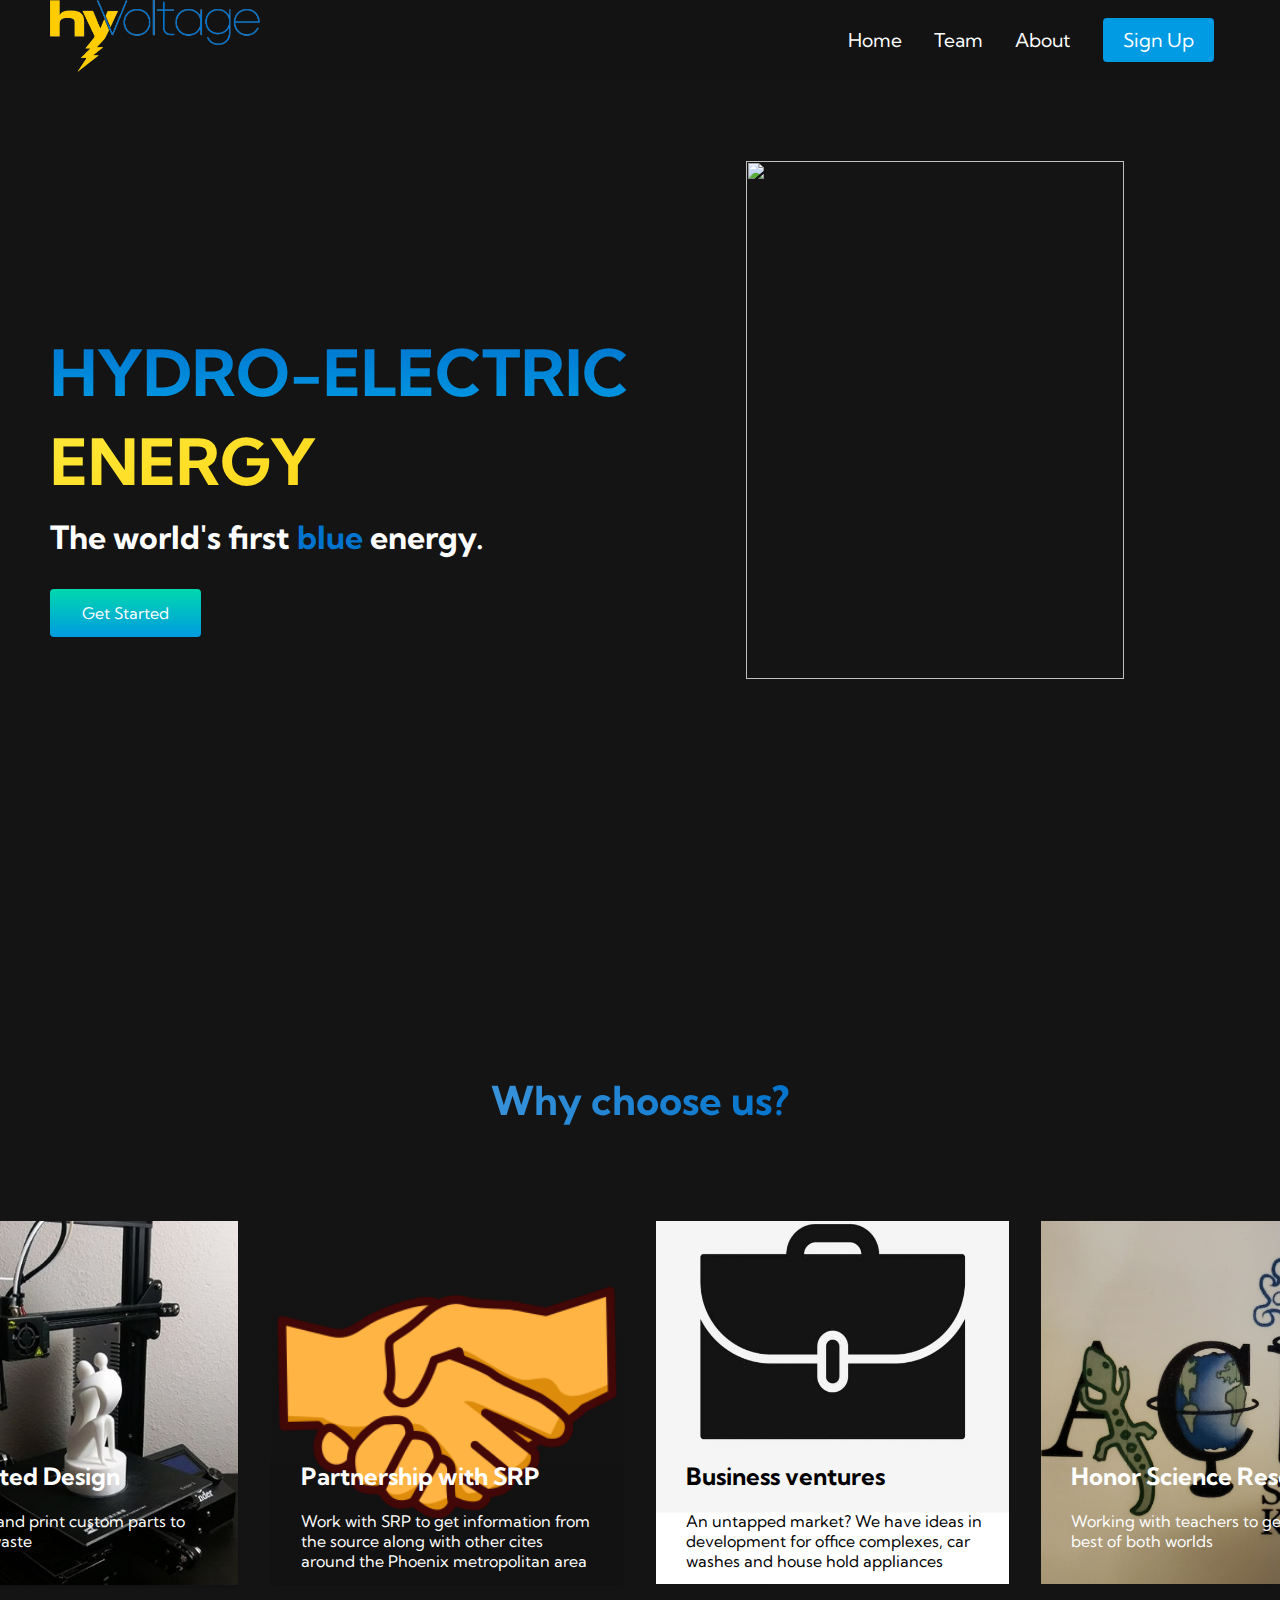
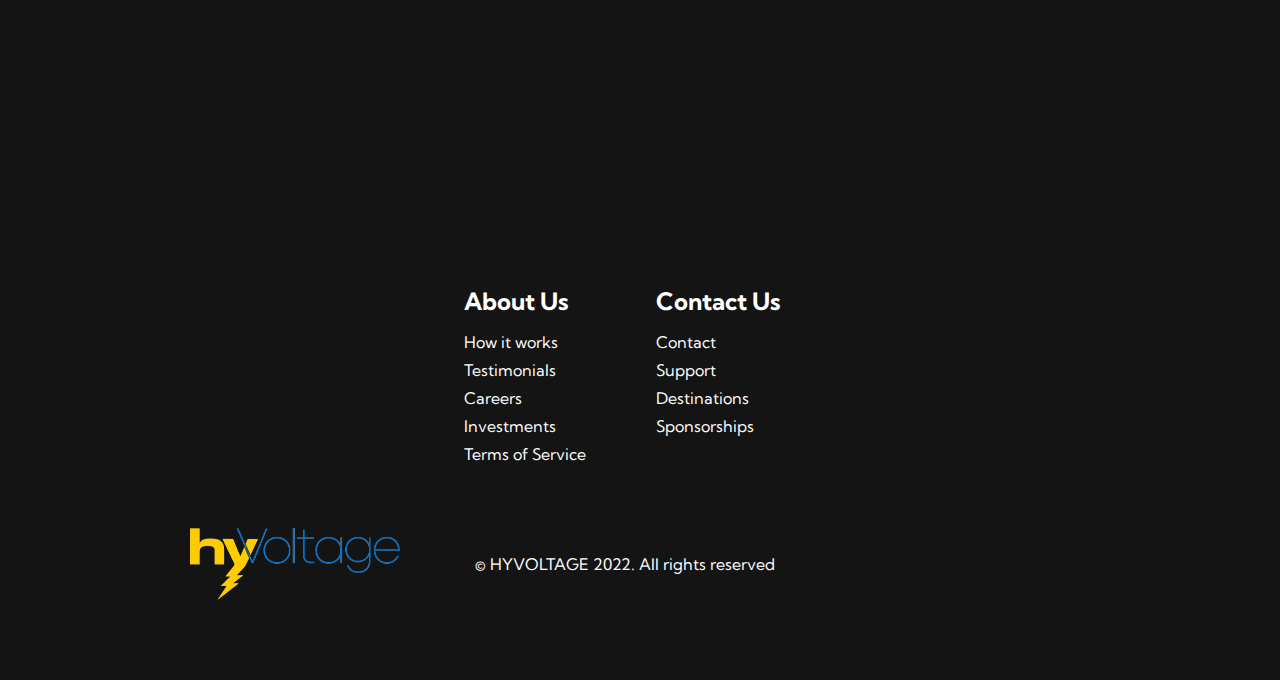
==== index.html @ 88e309ee "updated site" ====
<body id="iysw">
  <!-- Navbar Section -->
  <meta charset="UTF-8"/>
  <meta name="viewport" content="width=device-width, initial-scale=1.0"/>
  <title>HTML CSS Website
  </title>
  <link rel="stylesheet" href="styles.css"/>
  <link rel="stylesheet" href="https://use.fontawesome.com/releases/v5.14.0/css/all.css" integrity="sha384-HzLeBuhoNPvSl5KYnjx0BT+WB0QEEqLprO+NBkkk5gbc67FTaL7XIGa2w1L0Xbgc" crossorigin="anonymous"/>
  <link href="https://fonts.googleapis.com/css2?family=Kumbh+Sans:wght@400;700&display=swap" rel="stylesheet"/>
  <nav class="navbar">
    <div class="navbar__container">
      <img id="iu2wed" src="images/navbarLOGO.png" class="img-navbar-logo"/>
      <a href="index.html" id="navbar__logo"></a>
      <div id="mobile-menu" class="navbar__toggle">
        <span class="bar"></span>
        <span class="bar"></span>
        <span class="bar"></span>
      </div>
      <ul class="navbar__menu">
        <li class="navbar__item">
          <a href="index.html" id="i2ijdx" class="navbar__links">Home</a>
        </li>
        <li class="navbar__item">
          <a href="Team.html" class="navbar__links">Team</a>
        </li>
        <li class="navbar__item">
          <a href="/" class="navbar__links">About</a>
        </li>
        <li class="navbar__btn">
          <a href="/" class="button">Sign Up</a>
        </li>
      </ul>
    </div>
  </nav>
  <!-- Hero Section -->
  <div id="iiyqb2" class="main">
    <div id="iq1g2p" class="main__container">
      <div class="main__content">
        <h1>HYDRO-ELECTRIC
        </h1>
        <h2>ENERGY
        </h2>
        <p>The world&#039;s first
          <span id="ig1r7f"> blue </span>energy.
        </p>
        <button class="main__btn"><a href="#">Get Started</a></button>
      </div>
      <div class="main__img--container">
        <img id="main__img" src="images/pic1.svg"/>
      </div>
    </div>
  </div>
  <!-- Services Section -->
  <div id="i1urs9" class="services">
    <h1 id="i5mv81">Why choose us?
    </h1>
    <div id="iu7098" class="services__container">
      <div id="ihifxo" class="services__card">
        <h2 id="ivcjll">3D Printed Design
        </h2>
        <img id="iyocpp" src="images/3dPrinting.jpg"/>
        <p id="ieq0uu">We model and print custom parts to minimize waste  
        </p>
      </div>
      <div id="iwfhek" class="services__card">
        <img id="ipk5vl" src="images/handshake.png"/>
        <h2 id="i2q6k9">Partnership with SRP
        </h2>
        <p id="ixiygd">Work with SRP to get information from the source along with other cites around the Phoenix metropolitan area
        </p>
      </div>
      <div id="iin3uw" class="services__card">
        <h2 id="i00n7s">Business ventures
        </h2>
        <img id="ikojx7" src="images/briefcase.jpg"/>
        <p id="i18myk">An untapped market? We have ideas in development for office complexes, car washes and house hold appliances
        </p>
      </div>
      <div id="ikanbw" class="services__card">
        <img alt="ACP Steam" src="images/steam.jpg" id="i64r3y"/>
        <h2 id="imetog">Honor Science Research 
        </h2>
        <p id="ircboo">Working with teachers to get the best of both worlds
        </p>
      </div>
    </div>
  </div>
  
  <!-- Footer Section -->
  <div id="imjmjf" class="footer__container">
    <div id="imgxcx" class="footer__links">
      <div class="footer__link--wrapper">
        <div class="footer__link--items">
          <h2>About Us
          </h2>
          <a href="/sign__up">How it works</a>
          <a href="/">Testimonials</a>
          <a href="/">Careers</a>
          <a href="/">Investments</a>
          <a href="/">Terms of Service</a>
        </div>
        <div class="footer__link--items">
          <h2>Contact Us
          </h2>
          <a href="/">Contact</a>
          <a href="/">Support</a>
          <a href="/">Destinations</a>
          <a href="/">Sponsorships</a>
        </div>
      </div>
      <div class="footer__link--wrapper">
      </div>
    </div>
    <section class="social__media">
      <div id="iubwlc" class="social__media--wrap">
        <div class="footer__logo">
          <a href="index.html" id="navbar__logo-3"><img src="images/navbarLOGO.png" id="iymrhm" class="img-navbar-logo"/></a>
        </div>
        <p id="i10r9z" class="website__rights">© HYVOLTAGE 2022. All rights reserved
        </p>
        <div class="social__icons">
          <a href="/" target="_blank" aria-label="Facebook" class="social__icon--link"><i class="fab fa-facebook">
            </i></a>
          <a href="/" target="_blank" aria-label="Instagram" class="social__icon--link"><i class="fab fa-instagram">
            </i></a>
          <a href="//www.youtube.com/channel/UCsKsymTY_4BYR-wytLjex7A?view_as=subscriber" target="_blank" aria-label="Youtube" class="social__icon--link"><i class="fab fa-youtube">
            </i></a>
          <a href="/" target="_blank" aria-label="Twitter" class="social__icon--link"><i class="fab fa-twitter">
            </i></a>
          <a href="/" target="_blank" aria-label="LinkedIn" class="social__icon--link"><i id="i36mtv" class="fab fa-linkedin">
            </i></a>
        </div>
      </div>
    </section>
  </div>
</body>
---- styles.css ----
* {
  box-sizing: border-box;
}
body {
  margin: 0;
}
.button{
  width:100%;
  margin:15px 0;
  background-color:#785580;
  border:none;
  color:#fff;
  border-radius:4px;
  padding:10px 20px;
  font-size:1em;
  cursor:pointer;
  display:flex;
  justify-content:center;
  align-items:center;
  text-decoration:none;
  height:100%;
  outline:none;
  background:#009BE3;
}
*{
  box-sizing:border-box;
  margin:0;
  padding:0;
  font-family:'Kumbh Sans', sans-serif;
}
.navbar{
  background:#131313;
  height:80px;
  display:flex;
  justify-content:center;
  align-items:center;
  font-size:1.2rem;
  position:sticky;
  top:0;
  z-index:999;
}
.navbar__container{
  display:flex;
  justify-content:space-between;
  height:80px;
  z-index:1;
  width:100%;
  max-width:1300px;
  margin-right:auto;
  margin-left:auto;
  padding-right:50px;
  padding-left:50px;
}
.img-navbar-logo{
  height:auto;
  width:auto;
  max-height:72px;
  max-width:250px;
}
.navbar__menu{
  display:flex;
  align-items:center;
  list-style:none;
  text-align:center;
}
.navbar__item{
  height:80px;
}
.navbar__links{
  color:#fff;
  display:flex;
  align-items:center;
  justify-content:center;
  text-decoration:none;
  padding:0 1rem;
  height:100%;
}
.navbar__btn{
  display:flex;
  justify-content:center;
  align-items:center;
  padding:0 1rem;
  width:100%;
}
.button:hover{
  background:#0073CE;
  transition:all 0.3s ease;
}
.navbar__links:hover{
  color:#009BE0;
  transition:all 0.3s ease;
}
.main{
  background-color:#141414;
}
.main__container{
  display:grid;
  grid-template-columns:1fr 1fr;
  align-items:center;
  justify-self:center;
  margin:0 auto;
  height:90vh;
  background-color:#141414;
  z-index:1;
  width:100%;
  max-width:1300px;
  padding-right:50px;
  padding-left:50px;
}
.main__content{
  color:#fff;
  width:100%;
}
.main__content h1{
  font-size:4rem;
  background-color:#ff8177;
  background-image:linear-gradient(to top, #009BE3 0%, #0073CE 100%);
  background-size:100%;
  -webkit-background-clip:text;
  -moz-background-clip:text;
  -webkit-text-fill-color:transparent;
  -moz-text-fill-color:transparent;
}
.main__content h2{
  font-size:4rem;
  margin-top:10px;
  background-color:#ff8177;
  background-image:linear-gradient(-20deg, #fccc06 0%, #FFE838 100%);
  background-size:100%;
  -webkit-background-clip:text;
  -moz-background-clip:text;
  -webkit-text-fill-color:transparent;
  -moz-text-fill-color:transparent;
}
.main__content p{
  margin-top:1rem;
  font-size:2rem;
  font-weight:700;
}
.main__btn{
  font-size:1rem;
  background-image:linear-gradient(to top, #009BE0 0%, #00D8AE 100%);
  padding:14px 32px;
  border:none;
  border-radius:4px;
  color:#fff;
  margin-top:2rem;
  cursor:pointer;
  position:relative;
  transition:all 0.35s;
  outline:none;
}
.main__btn a{
  position:relative;
  z-index:2;
  color:#fff;
  text-decoration:none;
}
.main__btn:after{
  position:absolute;
  content:'';
  top:0;
  left:0;
  width:0;
  height:100%;
  background:#0474CC;
  transition:all 0.35s;
  border-radius:4px;
}
.main__btn:hover{
  color:#fff;
}
.main__btn:hover:after{
  width:100%;
}
.main__img--container{
  text-align:center;
}
.services{
  background:#141414;
  display:flex;
  flex-direction:column;
  justify-content:center;
  align-items:center;
  height:100vh;
}
.services h1{
  background-color:#ff8177;
  background-image:linear-gradient(
    to right,
    #3892d9 0%,
    #0474cc 100%
  );
  background-size:100%;
  -webkit-background-clip:text;
  -moz-background-clip:text;
  -webkit-text-fill-color:transparent;
  -moz-text-fill-color:transparent;
  margin-bottom:5rem;
  font-size:2.5rem;
}
.services__container{
  display:flex;
  justify-content:center;
  flex-wrap:wrap;
}
.services__card{
  margin:1rem;
  height:525px;
  width:400px;
  border-radius:4px;
  background-image:linear-gradient(
    to bottom,
    rgba(0, 0, 0, 0) 0%,
    rgba(17, 17, 17, 0.6) 100%
  ),
    url('/images/pic3.jpg');
  background-size:cover;
  position:relative;
  color:#fff;
}
.services__card:before{
  opacity:0.2;
}
.services__card:nth-child(2){
  background-image:linear-gradient(
    to bottom,
    rgba(0, 0, 0, 0) 0%,
    rgba(17, 17, 17, 0.9) 100%
  ),
    url('/images/pic4.jpg');
}
.services__card h2{
  position:absolute;
  top:240px;
  left:30px;
}
.services__card p{
  position:absolute;
  top:290px;
  left:30px;
}
.services__card button{
  color:#fff;
  padding:10px 20px;
  border:none;
  outline:none;
  border-radius:4px;
  background:#f77062;
  position:absolute;
  top:290px;
  left:30px;
  font-size:1rem;
}
.services__card button:hover{
  cursor:pointer;
}
.services__card:hover{
  transform:scale(1.075);
  transition:0.2s ease-in;
  cursor:pointer;
}
.footer__container{
  background-color:#141414;
  padding:5rem 0;
  display:flex;
  flex-direction:column;
  justify-content:center;
  align-items:center;
}
.footer__links{
  width:100%;
  max-width:1000px;
  display:flex;
  justify-content:center;
}
.footer__link--wrapper{
  display:flex;
}
.footer__link--items{
  display:flex;
  flex-direction:column;
  align-items:flex-start;
  margin:16px;
  text-align:left;
  width:160px;
  box-sizing:border-box;
}
.footer__link--items h2{
  margin-bottom:16px;
}
.footer__link--items > h2{
  color:#fff;
}
.footer__link--items a{
  color:#fff;
  text-decoration:none;
  margin-bottom:0.5rem;
}
.footer__link--items a:hover{
  color:#e9e9e9;
  transition:0.3s ease-out;
}
.social__icon--link{
  color:#fff;
  font-size:24px;
}
.social__media{
  max-width:1000px;
  width:100%;
}
.social__media--wrap{
  display:flex;
  justify-content:space-between;
  align-items:center;
  width:90%;
  max-width:1000px;
  margin:40px auto 0 auto;
}
.social__icons{
  display:flex;
  justify-content:space-between;
  align-items:center;
  width:240px;
}
.website__rights{
  color:#fff;
}
body{
  margin:0;
}
#navbar__logo{
  background-color:#ff8177;
  background-image:linear-gradient(to top, #ff0844 0%, #ffb199 100%);
  background-size:100%;
  -webkit-background-clip:text;
  -moz-background-clip:text;
  -webkit-text-fill-color:transparent;
  -moz-text-fill-color:transparent;
  display:flex;
  align-items:center;
  cursor:pointer;
  text-decoration:none;
  font-size:2rem;
}
#main__img{
  height:80%;
  width:80%;
}
#ig1r7f{
  color:#0073CE;
}
#iu2wed{
  color:black;
}
#iwfhek{
  width:353px;
  height:364px;
  
  
    background-repeat:no-repeat;
  background-position:left top;
  background-attachment:scroll;
  background-size:cover;
}
#ihifxo{
  width:353px;
  height:367px;
  
  background-repeat:repeat;
  background-position:left top;
  background-attachment:scroll;
  background-size:cover;
  border:0 solid black;
  opacity:1;
}
#iu7098{
  width:1621px;
  height:auto;
}
#iin3uw{
  width:353px;
  height:364px;
}
#ikanbw{
  width:353px;
  height:364px;
}
#iyocpp{
  color:black;
  height:364px;
}
#ivcjll{
  float:none;
  display:block;
  position:absolute;
  flex-direction:row;
  justify-content:flex-start;
  border-radius:0 0 0 0;
  border:0 solid black;
}
#ipk5vl{
  color:black;
  width:352px;
  height:363px;
}
#ixiygd{
  float:left;
  width:291px;
}
#ikojx7{
  color:black;
  width:353px;
  height:363px;
}
#i00n7s{
  color:#000000;
}
#i18myk{
  color:#000000;
}
#i64r3y{
  width:351px;
  height:363px;
}
#ircboo{
  width:273px;
}
@media screen and (max-width: 960px){
  .navbar__container{
    display:flex;
    justify-content:space-between;
    height:80px;
    z-index:1;
    width:100%;
    max-width:1300px;
    padding:0;
  }
  .navbar__menu{
    display:grid;
    grid-template-columns:auto;
    margin:0;
    width:100%;
    position:absolute;
    top:-1000px;
    opacity:1;
    transition:all 0.5s ease;
    height:50vh;
    z-index:-1;
  }
  .navbar__menu.active{
    background:#131313;
    top:100%;
    opacity:1;
    transition:all 0.5s ease;
    z-index:99;
    height:50vh;
    font-size:1.6rem;
  }
  .navbar__toggle .bar{
    width:25px;
    height:3px;
    margin:5px auto;
    transition:all 0.3s ease-in-out;
    background:#fff;
    display:block;
    cursor:pointer;
  }
  .navbar__item{
    width:100%;
  }
  .navbar__links{
    text-align:center;
    padding:2rem;
    width:100%;
    display:table;
  }
  .navbar__btn{
    padding-bottom:2rem;
  }
  .button{
    display:flex;
    justify-content:center;
    align-items:center;
    width:80%;
    height:80px;
    margin:0;
  }
  #mobile-menu.is-active .bar:nth-child(2){
    opacity:0;
  }
  #mobile-menu.is-active .bar:nth-child(1){
    transform:translateY(8px) rotate(45deg);
  }
  #mobile-menu.is-active .bar:nth-child(3){
    transform:translateY(-8px) rotate(-45deg);
  }
  .services{
    height:1600px;
  }
  .services h1{
    font-size:2rem;
    margin-top:12rem;
  }
  #navbar__logo{
    padding-left:25px;
  }
  #mobile-menu{
    position:absolute;
    top:20%;
    right:5%;
    transform:translate(5%, 20%);
  }
}
@media screen and (max-width: 820px){
  .footer__links{
    padding-top:2rem;
  }
  .website__rights{
    align-items:center;
    margin-bottom:2rem;
  }
  .footer__link--wrapper{
    flex-direction:column;
  }
  .social__media--wrap{
    flex-direction:column;
  }
}
@media screen and (max-width: 768px){
  .main__container{
    display:grid;
    grid-template-columns:auto;
    align-items:center;
    justify-self:center;
    width:100%;
    margin:0 auto;
    height:90vh;
  }
  .main__content{
    text-align:center;
    margin-bottom:4rem;
  }
  .main__content h1{
    font-size:2.5rem;
    margin-top:2rem;
  }
  .main__content h2{
    font-size:3rem;
  }
  .main__content p{
    margin-top:1rem;
    font-size:1.5rem;
  }
}
@media screen and (max-width: 480px){
  .main__content h1{
    font-size:2rem;
    margin-top:3rem;
  }
  .main__content h2{
    font-size:2rem;
  }
  .main__content p{
    margin-top:2rem;
    font-size:1.5rem;
  }
  .main__btn{
    padding:12px 36px;
    margin:2.5rem 0;
  }
  .services{
    height:1400px;
  }
  .services h1{
    font-size:1.2rem;
  }
  .services__card{
    width:300px;
  }
  .footer__link--items{
    margin:0;
    padding:10px;
    width:100%;
  }
}
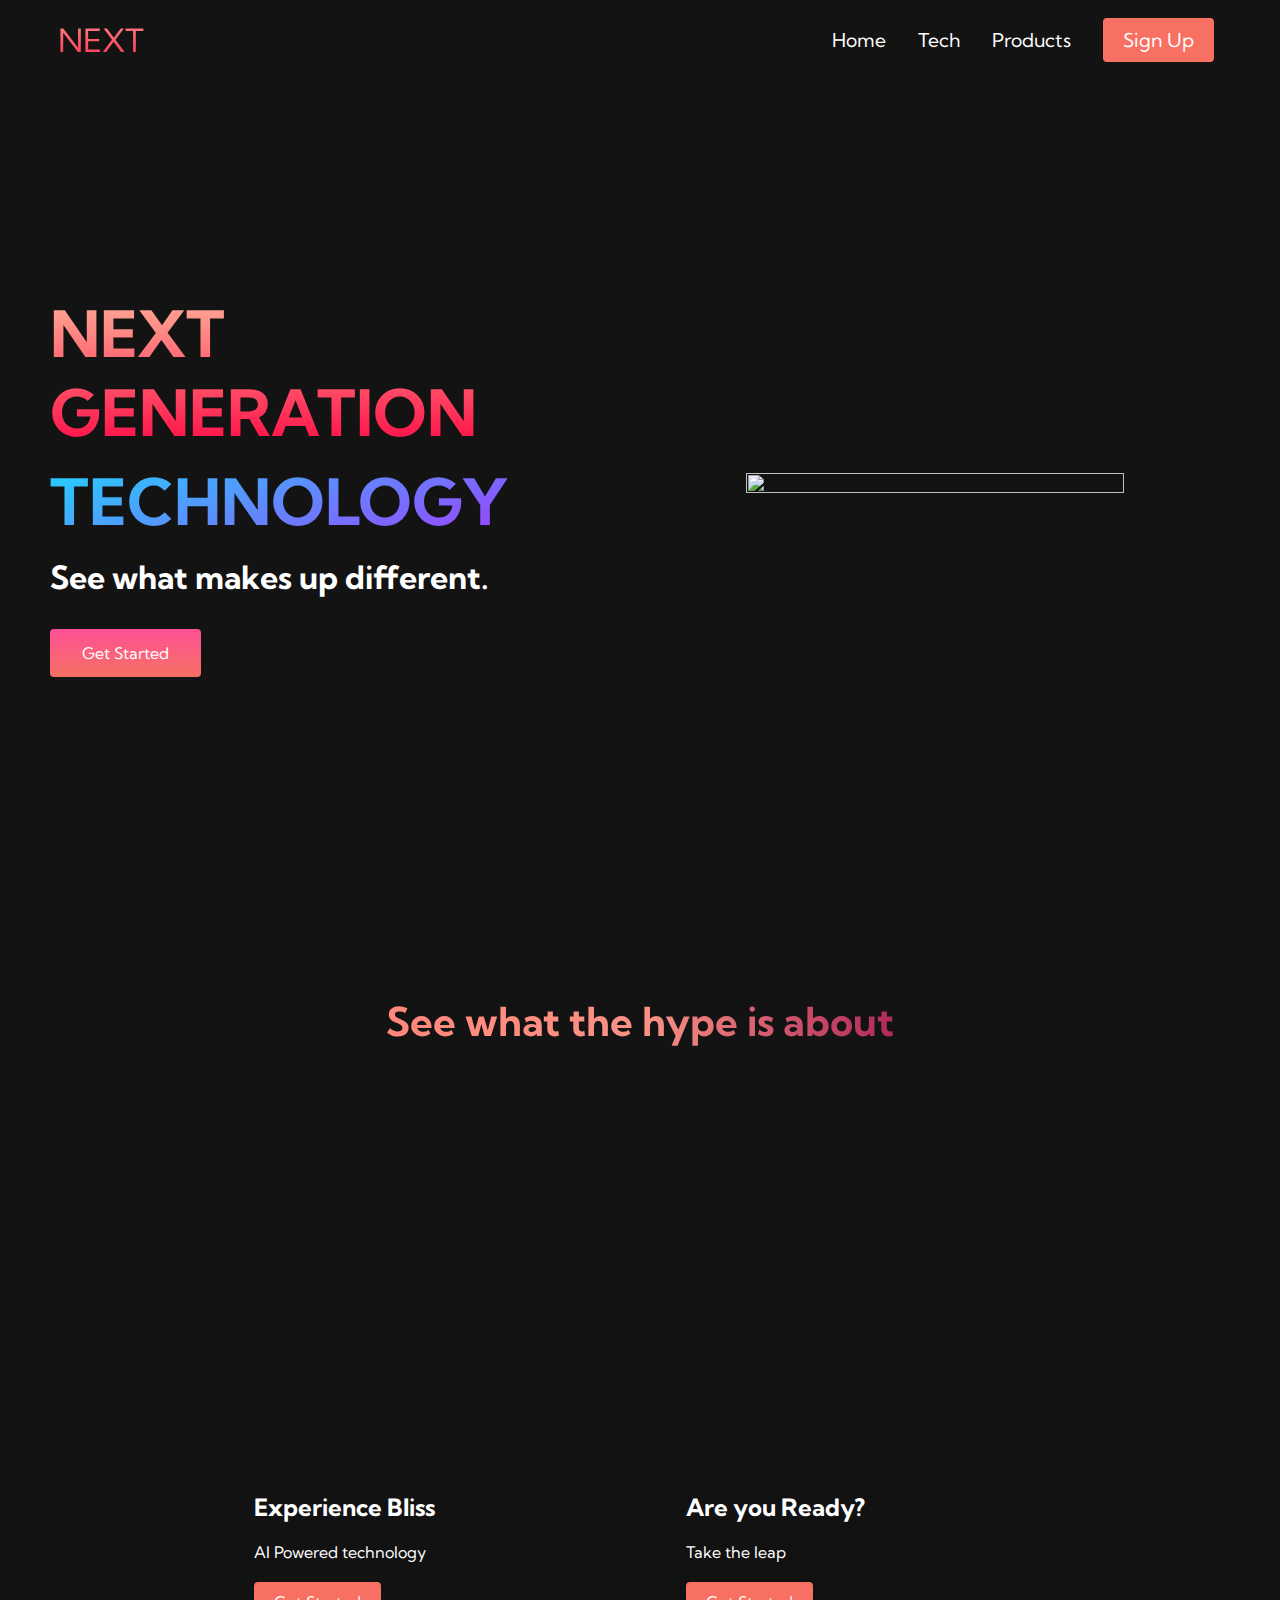
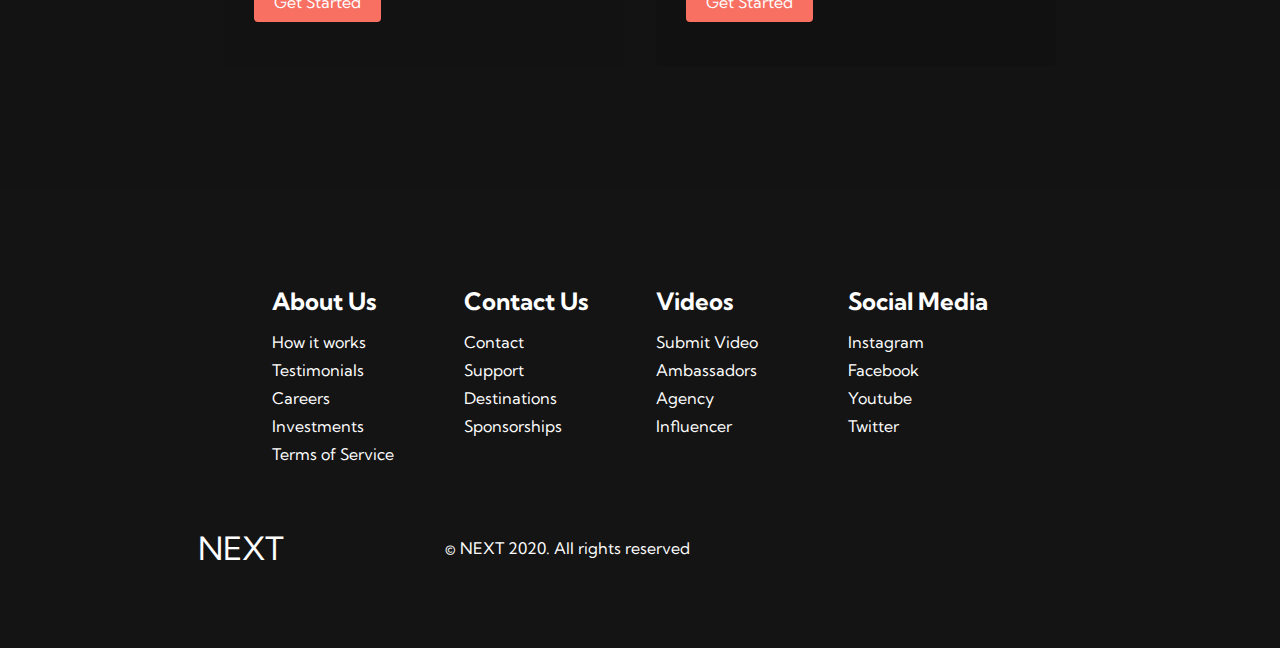
==== commit 10638ba1: "edit site" ====
--- a/index.html
+++ b/index.html
@@ -1,136 +1,160 @@
-<body id="iysw">
-  <!-- Navbar Section -->
-  <meta charset="UTF-8"/>
-  <meta name="viewport" content="width=device-width, initial-scale=1.0"/>
-  <title>HTML CSS Website
-  </title>
-  <link rel="stylesheet" href="styles.css"/>
-  <link rel="stylesheet" href="https://use.fontawesome.com/releases/v5.14.0/css/all.css" integrity="sha384-HzLeBuhoNPvSl5KYnjx0BT+WB0QEEqLprO+NBkkk5gbc67FTaL7XIGa2w1L0Xbgc" crossorigin="anonymous"/>
-  <link href="https://fonts.googleapis.com/css2?family=Kumbh+Sans:wght@400;700&display=swap" rel="stylesheet"/>
-  <nav class="navbar">
-    <div class="navbar__container">
-      <img id="iu2wed" src="images/navbarLOGO.png" class="img-navbar-logo"/>
-      <a href="index.html" id="navbar__logo"></a>
-      <div id="mobile-menu" class="navbar__toggle">
-        <span class="bar"></span>
-        <span class="bar"></span>
-        <span class="bar"></span>
+<!DOCTYPE html>
+<html lang="en">
+  <head>
+    <!--
+      Site created by Brian Design on youtube @ www.youtube.com/channel/UCsKsymTY_4BYR-wytLjex7A?view_as=subscriber
+    -->
+    <meta charset="UTF-8" />
+    <meta name="viewport" content="width=device-width, initial-scale=1.0" />
+    <title>HTML CSS Website</title>
+    <link rel="stylesheet" href="styles.css" />
+    <link
+      rel="stylesheet"
+      href="https://use.fontawesome.com/releases/v5.14.0/css/all.css"
+      integrity="sha384-HzLeBuhoNPvSl5KYnjx0BT+WB0QEEqLprO+NBkkk5gbc67FTaL7XIGa2w1L0Xbgc"
+      crossorigin="anonymous"
+    />
+    <link
+      href="https://fonts.googleapis.com/css2?family=Kumbh+Sans:wght@400;700&display=swap"
+      rel="stylesheet"
+    />
+  </head>
+  <body>
+    <!-- Navbar Section -->
+    <nav class="navbar">
+      <div class="navbar__container">
+        <a href="/" id="navbar__logo"><i class="fas fa-gem"></i>NEXT</a>
+        <div class="navbar__toggle" id="mobile-menu">
+          <span class="bar"></span> <span class="bar"></span>
+          <span class="bar"></span>
+        </div>
+        <ul class="navbar__menu">
+          <li class="navbar__item">
+            <a href="/" class="navbar__links">Home</a>
+          </li>
+          <li class="navbar__item">
+            <a href="/tech.html" class="navbar__links">Tech</a>
+          </li>
+          <li class="navbar__item">
+            <a href="/" class="navbar__links">Products</a>
+          </li>
+          <li class="navbar__btn"><a href="/" class="button">Sign Up</a></li>
+        </ul>
       </div>
-      <ul class="navbar__menu">
-        <li class="navbar__item">
-          <a href="index.html" id="i2ijdx" class="navbar__links">Home</a>
-        </li>
-        <li class="navbar__item">
-          <a href="Team.html" class="navbar__links">Team</a>
-        </li>
-        <li class="navbar__item">
-          <a href="/" class="navbar__links">About</a>
-        </li>
-        <li class="navbar__btn">
-          <a href="/" class="button">Sign Up</a>
-        </li>
-      </ul>
-    </div>
-  </nav>
-  <!-- Hero Section -->
-  <div id="iiyqb2" class="main">
-    <div id="iq1g2p" class="main__container">
-      <div class="main__content">
-        <h1>HYDRO-ELECTRIC
-        </h1>
-        <h2>ENERGY
-        </h2>
-        <p>The world&#039;s first
-          <span id="ig1r7f"> blue </span>energy.
-        </p>
-        <button class="main__btn"><a href="#">Get Started</a></button>
-      </div>
-      <div class="main__img--container">
-        <img id="main__img" src="images/pic1.svg"/>
+    </nav>
+
+    <!-- Hero Section -->
+    <div class="main">
+      <div class="main__container">
+        <div class="main__content">
+          <h1>NEXT GENERATION</h1>
+          <h2>TECHNOLOGY</h2>
+          <p>See what makes up different.</p>
+          <button class="main__btn"><a href="#">Get Started</a></button>
+        </div>
+        <div class="main__img--container">
+          <img id="main__img" src="images/pic1.svg" />
+        </div>
       </div>
     </div>
-  </div>
-  <!-- Services Section -->
-  <div id="i1urs9" class="services">
-    <h1 id="i5mv81">Why choose us?
-    </h1>
-    <div id="iu7098" class="services__container">
-      <div id="ihifxo" class="services__card">
-        <h2 id="ivcjll">3D Printed Design
-        </h2>
-        <img id="iyocpp" src="images/3dPrinting.jpg"/>
-        <p id="ieq0uu">We model and print custom parts to minimize waste  
-        </p>
-      </div>
-      <div id="iwfhek" class="services__card">
-        <img id="ipk5vl" src="images/handshake.png"/>
-        <h2 id="i2q6k9">Partnership with SRP
-        </h2>
-        <p id="ixiygd">Work with SRP to get information from the source along with other cites around the Phoenix metropolitan area
-        </p>
-      </div>
-      <div id="iin3uw" class="services__card">
-        <h2 id="i00n7s">Business ventures
-        </h2>
-        <img id="ikojx7" src="images/briefcase.jpg"/>
-        <p id="i18myk">An untapped market? We have ideas in development for office complexes, car washes and house hold appliances
-        </p>
-      </div>
-      <div id="ikanbw" class="services__card">
-        <img alt="ACP Steam" src="images/steam.jpg" id="i64r3y"/>
-        <h2 id="imetog">Honor Science Research 
-        </h2>
-        <p id="ircboo">Working with teachers to get the best of both worlds
-        </p>
+
+    <!-- Services Section -->
+    <div class="services">
+      <h1>See what the hype is about</h1>
+      <div class="services__container">
+        <div class="services__card">
+          <h2>Experience Bliss</h2>
+          <p>AI Powered technology</p>
+          <button>Get Started</button>
+        </div>
+        <div class="services__card">
+          <h2>Are you Ready?</h2>
+          <p>Take the leap</p>
+          <button>Get Started</button>
+        </div>
       </div>
     </div>
-  </div>
-  
-  <!-- Footer Section -->
-  <div id="imjmjf" class="footer__container">
-    <div id="imgxcx" class="footer__links">
-      <div class="footer__link--wrapper">
-        <div class="footer__link--items">
-          <h2>About Us
-          </h2>
-          <a href="/sign__up">How it works</a>
-          <a href="/">Testimonials</a>
-          <a href="/">Careers</a>
-          <a href="/">Investments</a>
-          <a href="/">Terms of Service</a>
+
+    <!-- Footer Section -->
+    <div class="footer__container">
+      <div class="footer__links">
+        <div class="footer__link--wrapper">
+          <div class="footer__link--items">
+            <h2>About Us</h2>
+            <a href="/sign__up">How it works</a> <a href="/">Testimonials</a>
+            <a href="/">Careers</a> <a href="/">Investments</a>
+            <a href="/">Terms of Service</a>
+          </div>
+          <div class="footer__link--items">
+            <h2>Contact Us</h2>
+            <a href="/">Contact</a> <a href="/">Support</a>
+            <a href="/">Destinations</a> <a href="/">Sponsorships</a>
+          </div>
         </div>
-        <div class="footer__link--items">
-          <h2>Contact Us
-          </h2>
-          <a href="/">Contact</a>
-          <a href="/">Support</a>
-          <a href="/">Destinations</a>
-          <a href="/">Sponsorships</a>
+        <div class="footer__link--wrapper">
+          <div class="footer__link--items">
+            <h2>Videos</h2>
+            <a href="/">Submit Video</a> <a href="/">Ambassadors</a>
+            <a href="/">Agency</a> <a href="/">Influencer</a>
+          </div>
+          <div class="footer__link--items">
+            <h2>Social Media</h2>
+            <a href="/">Instagram</a> <a href="/">Facebook</a>
+            <a href="/">Youtube</a> <a href="/">Twitter</a>
+          </div>
         </div>
       </div>
-      <div class="footer__link--wrapper">
-      </div>
+      <section class="social__media">
+        <div class="social__media--wrap">
+          <div class="footer__logo">
+            <a href="/" id="footer__logo"><i class="fas fa-gem"></i>NEXT</a>
+          </div>
+          <p class="website__rights">© NEXT 2020. All rights reserved</p>
+          <div class="social__icons">
+            <a
+              class="social__icon--link"
+              href="/"
+              target="_blank"
+              aria-label="Facebook"
+            >
+              <i class="fab fa-facebook"></i>
+            </a>
+            <a
+              class="social__icon--link"
+              href="/"
+              target="_blank"
+              aria-label="Instagram"
+            >
+              <i class="fab fa-instagram"></i>
+            </a>
+            <a
+              class="social__icon--link"
+              href="//www.youtube.com/channel/UCsKsymTY_4BYR-wytLjex7A?view_as=subscriber"
+              target="_blank"
+              aria-label="Youtube"
+            >
+              <i class="fab fa-youtube"></i>
+            </a>
+            <a
+              class="social__icon--link"
+              href="/"
+              target="_blank"
+              aria-label="Twitter"
+            >
+              <i class="fab fa-twitter"></i>
+            </a>
+            <a
+              class="social__icon--link"
+              href="/"
+              target="_blank"
+              aria-label="LinkedIn"
+            >
+              <i class="fab fa-linkedin"></i>
+            </a>
+          </div>
+        </div>
+      </section>
     </div>
-    <section class="social__media">
-      <div id="iubwlc" class="social__media--wrap">
-        <div class="footer__logo">
-          <a href="index.html" id="navbar__logo-3"><img src="images/navbarLOGO.png" id="iymrhm" class="img-navbar-logo"/></a>
-        </div>
-        <p id="i10r9z" class="website__rights">© HYVOLTAGE 2022. All rights reserved
-        </p>
-        <div class="social__icons">
-          <a href="/" target="_blank" aria-label="Facebook" class="social__icon--link"><i class="fab fa-facebook">
-            </i></a>
-          <a href="/" target="_blank" aria-label="Instagram" class="social__icon--link"><i class="fab fa-instagram">
-            </i></a>
-          <a href="//www.youtube.com/channel/UCsKsymTY_4BYR-wytLjex7A?view_as=subscriber" target="_blank" aria-label="Youtube" class="social__icon--link"><i class="fab fa-youtube">
-            </i></a>
-          <a href="/" target="_blank" aria-label="Twitter" class="social__icon--link"><i class="fab fa-twitter">
-            </i></a>
-          <a href="/" target="_blank" aria-label="LinkedIn" class="social__icon--link"><i id="i36mtv" class="fab fa-linkedin">
-            </i></a>
-        </div>
-      </div>
-    </section>
-  </div>
-</body>+    <script src="app.js"></script>
+  </body>
+</html>--- a/styles.css
+++ b/styles.css
@@ -1,586 +1,613 @@
 * {
   box-sizing: border-box;
-}
-body {
   margin: 0;
-}
-.button{
-  width:100%;
-  margin:15px 0;
-  background-color:#785580;
-  border:none;
-  color:#fff;
-  border-radius:4px;
-  padding:10px 20px;
-  font-size:1em;
-  cursor:pointer;
-  display:flex;
-  justify-content:center;
-  align-items:center;
-  text-decoration:none;
-  height:100%;
-  outline:none;
-  background:#009BE3;
-}
-*{
-  box-sizing:border-box;
-  margin:0;
-  padding:0;
-  font-family:'Kumbh Sans', sans-serif;
-}
-.navbar{
-  background:#131313;
-  height:80px;
-  display:flex;
-  justify-content:center;
-  align-items:center;
-  font-size:1.2rem;
-  position:sticky;
-  top:0;
-  z-index:999;
-}
-.navbar__container{
-  display:flex;
-  justify-content:space-between;
-  height:80px;
-  z-index:1;
-  width:100%;
-  max-width:1300px;
-  margin-right:auto;
-  margin-left:auto;
-  padding-right:50px;
-  padding-left:50px;
-}
-.img-navbar-logo{
-  height:auto;
-  width:auto;
-  max-height:72px;
-  max-width:250px;
-}
-.navbar__menu{
-  display:flex;
-  align-items:center;
-  list-style:none;
-  text-align:center;
-}
-.navbar__item{
-  height:80px;
-}
-.navbar__links{
-  color:#fff;
-  display:flex;
-  align-items:center;
-  justify-content:center;
-  text-decoration:none;
-  padding:0 1rem;
-  height:100%;
-}
-.navbar__btn{
-  display:flex;
-  justify-content:center;
-  align-items:center;
-  padding:0 1rem;
-  width:100%;
-}
-.button:hover{
-  background:#0073CE;
-  transition:all 0.3s ease;
-}
-.navbar__links:hover{
-  color:#009BE0;
-  transition:all 0.3s ease;
-}
-.main{
-  background-color:#141414;
-}
-.main__container{
-  display:grid;
-  grid-template-columns:1fr 1fr;
-  align-items:center;
-  justify-self:center;
-  margin:0 auto;
-  height:90vh;
-  background-color:#141414;
-  z-index:1;
-  width:100%;
-  max-width:1300px;
-  padding-right:50px;
-  padding-left:50px;
-}
-.main__content{
-  color:#fff;
-  width:100%;
-}
-.main__content h1{
-  font-size:4rem;
-  background-color:#ff8177;
-  background-image:linear-gradient(to top, #009BE3 0%, #0073CE 100%);
-  background-size:100%;
-  -webkit-background-clip:text;
-  -moz-background-clip:text;
-  -webkit-text-fill-color:transparent;
-  -moz-text-fill-color:transparent;
-}
-.main__content h2{
-  font-size:4rem;
-  margin-top:10px;
-  background-color:#ff8177;
-  background-image:linear-gradient(-20deg, #fccc06 0%, #FFE838 100%);
-  background-size:100%;
-  -webkit-background-clip:text;
-  -moz-background-clip:text;
-  -webkit-text-fill-color:transparent;
-  -moz-text-fill-color:transparent;
-}
-.main__content p{
-  margin-top:1rem;
-  font-size:2rem;
-  font-weight:700;
-}
-.main__btn{
-  font-size:1rem;
-  background-image:linear-gradient(to top, #009BE0 0%, #00D8AE 100%);
-  padding:14px 32px;
-  border:none;
-  border-radius:4px;
-  color:#fff;
-  margin-top:2rem;
-  cursor:pointer;
-  position:relative;
-  transition:all 0.35s;
-  outline:none;
-}
-.main__btn a{
-  position:relative;
-  z-index:2;
-  color:#fff;
-  text-decoration:none;
-}
-.main__btn:after{
-  position:absolute;
-  content:'';
-  top:0;
-  left:0;
-  width:0;
-  height:100%;
-  background:#0474CC;
-  transition:all 0.35s;
-  border-radius:4px;
-}
-.main__btn:hover{
-  color:#fff;
-}
-.main__btn:hover:after{
-  width:100%;
-}
-.main__img--container{
-  text-align:center;
-}
-.services{
-  background:#141414;
-  display:flex;
-  flex-direction:column;
-  justify-content:center;
-  align-items:center;
-  height:100vh;
-}
-.services h1{
-  background-color:#ff8177;
-  background-image:linear-gradient(
+  padding: 0;
+  font-family: 'Kumbh Sans', sans-serif;
+}
+
+.navbar {
+  background: #131313;
+  height: 80px;
+  display: flex;
+  justify-content: center;
+  align-items: center;
+  font-size: 1.2rem;
+  position: sticky;
+  top: 0;
+  z-index: 999;
+}
+
+.navbar__container {
+  display: flex;
+  justify-content: space-between;
+  height: 80px;
+  z-index: 1;
+  width: 100%;
+  max-width: 1300px;
+  margin-right: auto;
+  margin-left: auto;
+  padding-right: 50px;
+  padding-left: 50px;
+}
+
+#navbar__logo {
+  background-color: #ff8177;
+  background-image: linear-gradient(to top, #ff0844 0%, #ffb199 100%);
+  background-size: 100%;
+  -webkit-background-clip: text;
+  -moz-background-clip: text;
+  -webkit-text-fill-color: transparent;
+  -moz-text-fill-color: transparent;
+  display: flex;
+  align-items: center;
+  cursor: pointer;
+  text-decoration: none;
+  font-size: 2rem;
+}
+
+.fa-gem {
+  margin-right: 0.5rem;
+}
+
+.navbar__menu {
+  display: flex;
+  align-items: center;
+  list-style: none;
+  text-align: center;
+}
+
+.navbar__item {
+  height: 80px;
+}
+
+.navbar__links {
+  color: #fff;
+  display: flex;
+  align-items: center;
+  justify-content: center;
+  text-decoration: none;
+  padding: 0 1rem;
+  height: 100%;
+}
+
+.navbar__btn {
+  display: flex;
+  justify-content: center;
+  align-items: center;
+  padding: 0 1rem;
+  width: 100%;
+}
+
+.button {
+  display: flex;
+  justify-content: center;
+  align-items: center;
+  text-decoration: none;
+  padding: 10px 20px;
+  height: 100%;
+  width: 100%;
+  border: none;
+  outline: none;
+  border-radius: 4px;
+  background: #f77062;
+  color: #fff;
+}
+
+.button:hover {
+  background: #4837ff;
+  transition: all 0.3s ease;
+}
+
+.navbar__links:hover {
+  color: #f77062;
+  transition: all 0.3s ease;
+}
+
+@media screen and (max-width: 960px) {
+  .navbar__container {
+    display: flex;
+    justify-content: space-between;
+    height: 80px;
+    z-index: 1;
+    width: 100%;
+    max-width: 1300px;
+    padding: 0;
+  }
+
+  .navbar__menu {
+    display: grid;
+    grid-template-columns: auto;
+    margin: 0;
+    width: 100%;
+    position: absolute;
+    top: -1000px;
+    opacity: 1;
+    transition: all 0.5s ease;
+    height: 50vh;
+    z-index: -1;
+  }
+
+  .navbar__menu.active {
+    background: #131313;
+    top: 100%;
+    opacity: 1;
+    transition: all 0.5s ease;
+    z-index: 99;
+    height: 50vh;
+    font-size: 1.6rem;
+  }
+
+  #navbar__logo {
+    padding-left: 25px;
+  }
+
+  .navbar__toggle .bar {
+    width: 25px;
+    height: 3px;
+    margin: 5px auto;
+    transition: all 0.3s ease-in-out;
+    background: #fff;
+  }
+
+  .navbar__item {
+    width: 100%;
+  }
+
+  .navbar__links {
+    text-align: center;
+    padding: 2rem;
+    width: 100%;
+    display: table;
+  }
+
+  .navbar__btn {
+    padding-bottom: 2rem;
+  }
+
+  .button {
+    display: flex;
+    justify-content: center;
+    align-items: center;
+    width: 80%;
+    height: 80px;
+    margin: 0;
+  }
+
+  #mobile-menu {
+    position: absolute;
+    top: 20%;
+    right: 5%;
+    transform: translate(5%, 20%);
+  }
+
+  .navbar__toggle .bar {
+    display: block;
+    cursor: pointer;
+  }
+
+  #mobile-menu.is-active .bar:nth-child(2) {
+    opacity: 0;
+  }
+
+  #mobile-menu.is-active .bar:nth-child(1) {
+    transform: translateY(8px) rotate(45deg);
+  }
+
+  #mobile-menu.is-active .bar:nth-child(3) {
+    transform: translateY(-8px) rotate(-45deg);
+  }
+}
+
+/* Main Content CSS */
+.main {
+  background-color: #141414;
+}
+
+.main__container {
+  display: grid;
+  grid-template-columns: 1fr 1fr;
+  align-items: center;
+  justify-self: center;
+  margin: 0 auto;
+  height: 90vh;
+  background-color: #131313;
+  z-index: 1;
+  width: 100%;
+  max-width: 1300px;
+  padding-right: 50px;
+  padding-left: 50px;
+}
+
+.main__content {
+  color: #fff;
+  width: 100%;
+}
+
+.main__content h1 {
+  font-size: 4rem;
+  background-color: #ff8177;
+  background-image: linear-gradient(to top, #ff0844 0%, #ffb199 100%);
+  background-size: 100%;
+  -webkit-background-clip: text;
+  -moz-background-clip: text;
+  -webkit-text-fill-color: transparent;
+  -moz-text-fill-color: transparent;
+}
+
+.main__content h2 {
+  font-size: 4rem;
+  margin-top: 10px;
+  background-color: #ff8177;
+  background-image: linear-gradient(-20deg, #b721ff 0%, #21d4fd 100%);
+  background-size: 100%;
+  -webkit-background-clip: text;
+  -moz-background-clip: text;
+  -webkit-text-fill-color: transparent;
+  -moz-text-fill-color: transparent;
+}
+
+.main__content p {
+  margin-top: 1rem;
+  font-size: 2rem;
+  font-weight: 700;
+}
+
+.main__btn {
+  font-size: 1rem;
+  background-image: linear-gradient(to top, #f77062 0%, #fe5196 100%);
+  padding: 14px 32px;
+  border: none;
+  border-radius: 4px;
+  color: #fff;
+  margin-top: 2rem;
+  cursor: pointer;
+  position: relative;
+  transition: all 0.35s;
+  outline: none;
+}
+
+.main__btn a {
+  position: relative;
+  z-index: 2;
+  color: #fff;
+  text-decoration: none;
+}
+
+.main__btn:after {
+  position: absolute;
+  content: '';
+  top: 0;
+  left: 0;
+  width: 0;
+  height: 100%;
+  background: #4837ff;
+  transition: all 0.35s;
+  border-radius: 4px;
+}
+
+.main__btn:hover {
+  color: #fff;
+}
+
+.main__btn:hover:after {
+  width: 100%;
+}
+
+.main__img--container {
+  text-align: center;
+}
+
+#main__img {
+  height: 80%;
+  width: 80%;
+}
+
+/* Mobile Responsive */
+@media screen and (max-width: 768px) {
+  .main__container {
+    display: grid;
+    grid-template-columns: auto;
+    align-items: center;
+    justify-self: center;
+    width: 100%;
+    margin: 0 auto;
+    height: 90vh;
+  }
+
+  .main__content {
+    text-align: center;
+    margin-bottom: 4rem;
+  }
+
+  .main__content h1 {
+    font-size: 2.5rem;
+    margin-top: 2rem;
+  }
+
+  .main__content h2 {
+    font-size: 3rem;
+  }
+
+  .main__content p {
+    margin-top: 1rem;
+    font-size: 1.5rem;
+  }
+}
+
+@media screen and (max-width: 480px) {
+  .main__content h1 {
+    font-size: 2rem;
+    margin-top: 3rem;
+  }
+
+  .main__content h2 {
+    font-size: 2rem;
+  }
+
+  .main__content p {
+    margin-top: 2rem;
+    font-size: 1.5rem;
+  }
+
+  .main__btn {
+    padding: 12px 36px;
+    margin: 2.5rem 0;
+  }
+}
+
+/* Services Section */
+.services {
+  background: #131313;
+  display: flex;
+  flex-direction: column;
+  justify-content: center;
+  align-items: center;
+  height: 100vh;
+}
+
+.services h1 {
+  background-color: #ff8177;
+  background-image: linear-gradient(
     to right,
-    #3892d9 0%,
-    #0474cc 100%
+    #ff8177 0%,
+    #ff867a 0%,
+    #ff8c7f 21%,
+    #f99185 52%,
+    #cf556c 78%,
+    #b12a5b 100%
   );
-  background-size:100%;
-  -webkit-background-clip:text;
-  -moz-background-clip:text;
-  -webkit-text-fill-color:transparent;
-  -moz-text-fill-color:transparent;
-  margin-bottom:5rem;
-  font-size:2.5rem;
-}
-.services__container{
-  display:flex;
-  justify-content:center;
-  flex-wrap:wrap;
-}
-.services__card{
-  margin:1rem;
-  height:525px;
-  width:400px;
-  border-radius:4px;
-  background-image:linear-gradient(
-    to bottom,
-    rgba(0, 0, 0, 0) 0%,
-    rgba(17, 17, 17, 0.6) 100%
-  ),
+  background-size: 100%;
+  -webkit-background-clip: text;
+  -moz-background-clip: text;
+  -webkit-text-fill-color: transparent;
+  -moz-text-fill-color: transparent;
+  margin-bottom: 5rem;
+  font-size: 2.5rem;
+}
+
+.services__container {
+  display: flex;
+  justify-content: center;
+  flex-wrap: wrap;
+}
+
+.services__card {
+  margin: 1rem;
+  height: 525px;
+  width: 400px;
+  border-radius: 4px;
+  background-image: linear-gradient(
+      to bottom,
+      rgba(0, 0, 0, 0) 0%,
+      rgba(17, 17, 17, 0.6) 100%
+    ),
     url('/images/pic3.jpg');
-  background-size:cover;
-  position:relative;
-  color:#fff;
-}
-.services__card:before{
-  opacity:0.2;
-}
-.services__card:nth-child(2){
-  background-image:linear-gradient(
-    to bottom,
-    rgba(0, 0, 0, 0) 0%,
-    rgba(17, 17, 17, 0.9) 100%
-  ),
+  background-size: cover;
+  position: relative;
+  color: #fff;
+}
+
+.services__card:before {
+  opacity: 0.2;
+}
+
+.services__card:nth-child(2) {
+  background-image: linear-gradient(
+      to bottom,
+      rgba(0, 0, 0, 0) 0%,
+      rgba(17, 17, 17, 0.9) 100%
+    ),
     url('/images/pic4.jpg');
 }
-.services__card h2{
-  position:absolute;
-  top:240px;
-  left:30px;
-}
-.services__card p{
-  position:absolute;
-  top:290px;
-  left:30px;
-}
-.services__card button{
-  color:#fff;
-  padding:10px 20px;
-  border:none;
-  outline:none;
-  border-radius:4px;
-  background:#f77062;
-  position:absolute;
-  top:290px;
-  left:30px;
-  font-size:1rem;
-}
-.services__card button:hover{
-  cursor:pointer;
-}
-.services__card:hover{
-  transform:scale(1.075);
-  transition:0.2s ease-in;
-  cursor:pointer;
-}
-.footer__container{
-  background-color:#141414;
-  padding:5rem 0;
-  display:flex;
-  flex-direction:column;
-  justify-content:center;
-  align-items:center;
-}
-.footer__links{
-  width:100%;
-  max-width:1000px;
-  display:flex;
-  justify-content:center;
-}
-.footer__link--wrapper{
-  display:flex;
-}
-.footer__link--items{
-  display:flex;
-  flex-direction:column;
-  align-items:flex-start;
-  margin:16px;
-  text-align:left;
-  width:160px;
-  box-sizing:border-box;
-}
-.footer__link--items h2{
-  margin-bottom:16px;
-}
-.footer__link--items > h2{
-  color:#fff;
-}
-.footer__link--items a{
-  color:#fff;
-  text-decoration:none;
-  margin-bottom:0.5rem;
-}
-.footer__link--items a:hover{
-  color:#e9e9e9;
-  transition:0.3s ease-out;
-}
-.social__icon--link{
-  color:#fff;
-  font-size:24px;
-}
-.social__media{
-  max-width:1000px;
-  width:100%;
-}
-.social__media--wrap{
-  display:flex;
-  justify-content:space-between;
-  align-items:center;
-  width:90%;
-  max-width:1000px;
-  margin:40px auto 0 auto;
-}
-.social__icons{
-  display:flex;
-  justify-content:space-between;
-  align-items:center;
-  width:240px;
-}
-.website__rights{
-  color:#fff;
-}
-body{
-  margin:0;
-}
-#navbar__logo{
-  background-color:#ff8177;
-  background-image:linear-gradient(to top, #ff0844 0%, #ffb199 100%);
-  background-size:100%;
-  -webkit-background-clip:text;
-  -moz-background-clip:text;
-  -webkit-text-fill-color:transparent;
-  -moz-text-fill-color:transparent;
-  display:flex;
-  align-items:center;
-  cursor:pointer;
-  text-decoration:none;
-  font-size:2rem;
-}
-#main__img{
-  height:80%;
-  width:80%;
-}
-#ig1r7f{
-  color:#0073CE;
-}
-#iu2wed{
-  color:black;
-}
-#iwfhek{
-  width:353px;
-  height:364px;
-  
-  
-    background-repeat:no-repeat;
-  background-position:left top;
-  background-attachment:scroll;
-  background-size:cover;
-}
-#ihifxo{
-  width:353px;
-  height:367px;
-  
-  background-repeat:repeat;
-  background-position:left top;
-  background-attachment:scroll;
-  background-size:cover;
-  border:0 solid black;
-  opacity:1;
-}
-#iu7098{
-  width:1621px;
-  height:auto;
-}
-#iin3uw{
-  width:353px;
-  height:364px;
-}
-#ikanbw{
-  width:353px;
-  height:364px;
-}
-#iyocpp{
-  color:black;
-  height:364px;
-}
-#ivcjll{
-  float:none;
-  display:block;
-  position:absolute;
-  flex-direction:row;
-  justify-content:flex-start;
-  border-radius:0 0 0 0;
-  border:0 solid black;
-}
-#ipk5vl{
-  color:black;
-  width:352px;
-  height:363px;
-}
-#ixiygd{
-  float:left;
-  width:291px;
-}
-#ikojx7{
-  color:black;
-  width:353px;
-  height:363px;
-}
-#i00n7s{
-  color:#000000;
-}
-#i18myk{
-  color:#000000;
-}
-#i64r3y{
-  width:351px;
-  height:363px;
-}
-#ircboo{
-  width:273px;
-}
-@media screen and (max-width: 960px){
-  .navbar__container{
-    display:flex;
-    justify-content:space-between;
-    height:80px;
-    z-index:1;
-    width:100%;
-    max-width:1300px;
-    padding:0;
-  }
-  .navbar__menu{
-    display:grid;
-    grid-template-columns:auto;
-    margin:0;
-    width:100%;
-    position:absolute;
-    top:-1000px;
-    opacity:1;
-    transition:all 0.5s ease;
-    height:50vh;
-    z-index:-1;
-  }
-  .navbar__menu.active{
-    background:#131313;
-    top:100%;
-    opacity:1;
-    transition:all 0.5s ease;
-    z-index:99;
-    height:50vh;
-    font-size:1.6rem;
-  }
-  .navbar__toggle .bar{
-    width:25px;
-    height:3px;
-    margin:5px auto;
-    transition:all 0.3s ease-in-out;
-    background:#fff;
-    display:block;
-    cursor:pointer;
-  }
-  .navbar__item{
-    width:100%;
-  }
-  .navbar__links{
-    text-align:center;
-    padding:2rem;
-    width:100%;
-    display:table;
-  }
-  .navbar__btn{
-    padding-bottom:2rem;
-  }
-  .button{
-    display:flex;
-    justify-content:center;
-    align-items:center;
-    width:80%;
-    height:80px;
-    margin:0;
-  }
-  #mobile-menu.is-active .bar:nth-child(2){
-    opacity:0;
-  }
-  #mobile-menu.is-active .bar:nth-child(1){
-    transform:translateY(8px) rotate(45deg);
-  }
-  #mobile-menu.is-active .bar:nth-child(3){
-    transform:translateY(-8px) rotate(-45deg);
-  }
-  .services{
-    height:1600px;
-  }
-  .services h1{
-    font-size:2rem;
-    margin-top:12rem;
-  }
-  #navbar__logo{
-    padding-left:25px;
-  }
-  #mobile-menu{
-    position:absolute;
-    top:20%;
-    right:5%;
-    transform:translate(5%, 20%);
-  }
-}
-@media screen and (max-width: 820px){
-  .footer__links{
-    padding-top:2rem;
-  }
-  .website__rights{
-    align-items:center;
-    margin-bottom:2rem;
-  }
-  .footer__link--wrapper{
-    flex-direction:column;
-  }
-  .social__media--wrap{
-    flex-direction:column;
-  }
-}
-@media screen and (max-width: 768px){
-  .main__container{
-    display:grid;
-    grid-template-columns:auto;
-    align-items:center;
-    justify-self:center;
-    width:100%;
-    margin:0 auto;
-    height:90vh;
-  }
-  .main__content{
-    text-align:center;
-    margin-bottom:4rem;
-  }
-  .main__content h1{
-    font-size:2.5rem;
-    margin-top:2rem;
-  }
-  .main__content h2{
-    font-size:3rem;
-  }
-  .main__content p{
-    margin-top:1rem;
-    font-size:1.5rem;
-  }
-}
-@media screen and (max-width: 480px){
-  .main__content h1{
-    font-size:2rem;
-    margin-top:3rem;
-  }
-  .main__content h2{
-    font-size:2rem;
-  }
-  .main__content p{
-    margin-top:2rem;
-    font-size:1.5rem;
-  }
-  .main__btn{
-    padding:12px 36px;
-    margin:2.5rem 0;
-  }
-  .services{
-    height:1400px;
-  }
-  .services h1{
-    font-size:1.2rem;
-  }
-  .services__card{
-    width:300px;
-  }
-  .footer__link--items{
-    margin:0;
-    padding:10px;
-    width:100%;
-  }
-}
+
+.services__card h2 {
+  position: absolute;
+  top: 350px;
+  left: 30px;
+}
+
+.services__card p {
+  position: absolute;
+  top: 400px;
+  left: 30px;
+}
+
+.services__card button {
+  color: #fff;
+  padding: 10px 20px;
+  border: none;
+  outline: none;
+  border-radius: 4px;
+  background: #f77062;
+  position: absolute;
+  top: 440px;
+  left: 30px;
+  font-size: 1rem;
+}
+
+.services__card button:hover {
+  cursor: pointer;
+}
+
+.services__card:hover {
+  transform: scale(1.075);
+  transition: 0.2s ease-in;
+  cursor: pointer;
+}
+
+@media screen and (max-width: 960px) {
+  .services {
+    height: 1600px;
+  }
+
+  .services h1 {
+    font-size: 2rem;
+    margin-top: 12rem;
+  }
+}
+
+@media screen and (max-width: 480px) {
+  .services {
+    height: 1400px;
+  }
+
+  .services h1 {
+    font-size: 1.2rem;
+  }
+
+  .services__card {
+    width: 300px;
+  }
+}
+
+/* Footer CSS */
+.footer__container {
+  background-color: #141414;
+  padding: 5rem 0;
+  display: flex;
+  flex-direction: column;
+  justify-content: center;
+  align-items: center;
+}
+
+#footer__logo {
+  color: #fff;
+  display: flex;
+  align-items: center;
+  cursor: pointer;
+  text-decoration: none;
+  font-size: 2rem;
+}
+
+.footer__links {
+  width: 100%;
+  max-width: 1000px;
+  display: flex;
+  justify-content: center;
+}
+
+.footer__link--wrapper {
+  display: flex;
+}
+
+.footer__link--items {
+  display: flex;
+  flex-direction: column;
+  align-items: flex-start;
+  margin: 16px;
+  text-align: left;
+  width: 160px;
+  box-sizing: border-box;
+}
+
+.footer__link--items h2 {
+  margin-bottom: 16px;
+}
+
+.footer__link--items > h2 {
+  color: #fff;
+}
+
+.footer__link--items a {
+  color: #fff;
+  text-decoration: none;
+  margin-bottom: 0.5rem;
+}
+
+.footer__link--items a:hover {
+  color: #e9e9e9;
+  transition: 0.3s ease-out;
+}
+
+/* Social Icons */
+.social__icon--link {
+  color: #fff;
+  font-size: 24px;
+}
+
+.social__media {
+  max-width: 1000px;
+  width: 100%;
+}
+
+.social__media--wrap {
+  display: flex;
+  justify-content: space-between;
+  align-items: center;
+  width: 90%;
+  max-width: 1000px;
+  margin: 40px auto 0 auto;
+}
+
+.social__icons {
+  display: flex;
+  justify-content: space-between;
+  align-items: center;
+  width: 240px;
+}
+
+.social__logo {
+  color: #fff;
+  justify-self: start;
+  margin-left: 20px;
+  cursor: pointer;
+  text-decoration: none;
+  font-size: 2rem;
+  display: flex;
+  align-items: center;
+  margin-bottom: 16px;
+}
+
+.website__rights {
+  color: #fff;
+}
+
+@media screen and (max-width: 820px) {
+  .footer__links {
+    padding-top: 2rem;
+  }
+
+  #footer__logo {
+    margin-bottom: 2rem;
+  }
+
+  .website__rights {
+    margin-bottom: 2rem;
+  }
+
+  .footer__link--wrapper {
+    flex-direction: column;
+  }
+
+  .social__media--wrap {
+    flex-direction: column;
+  }
+}
+
+@media screen and (max-width: 480px) {
+  .footer__link--items {
+    margin: 0;
+    padding: 10px;
+    width: 100%;
+  }
+}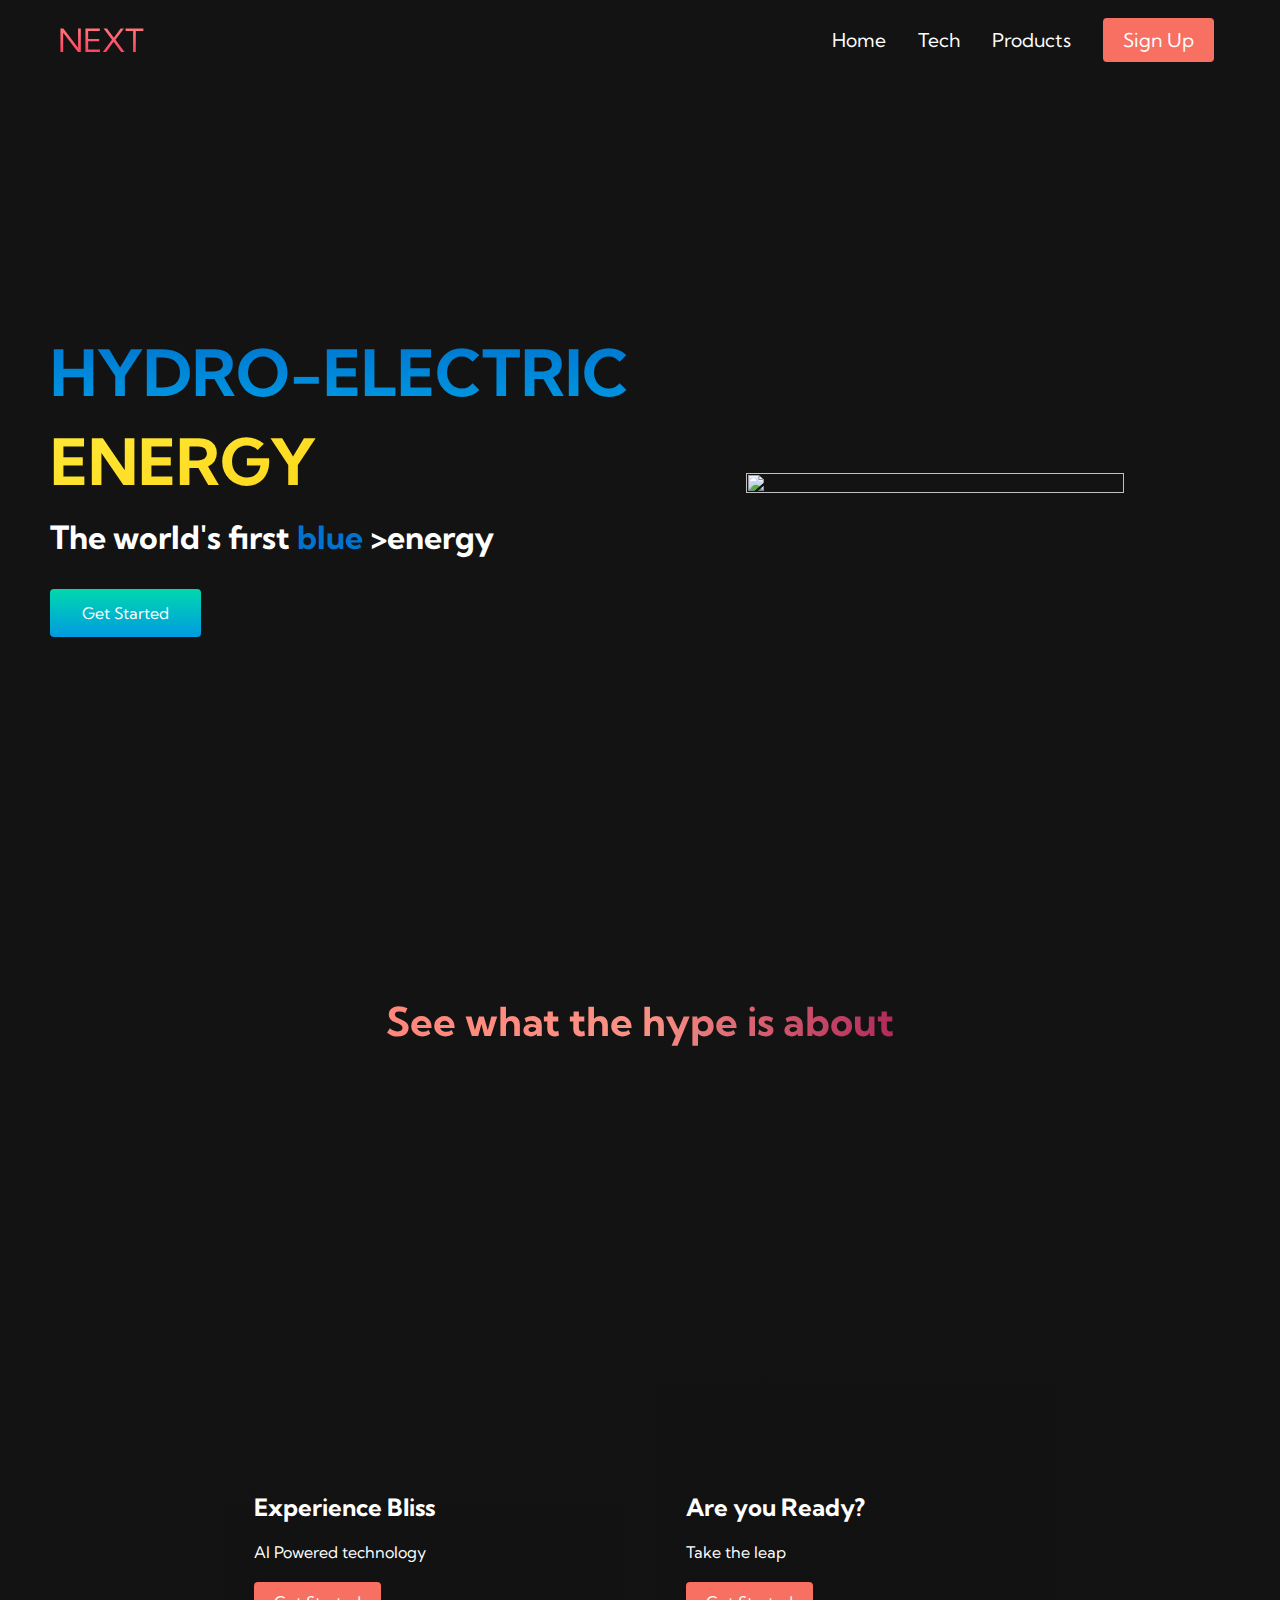
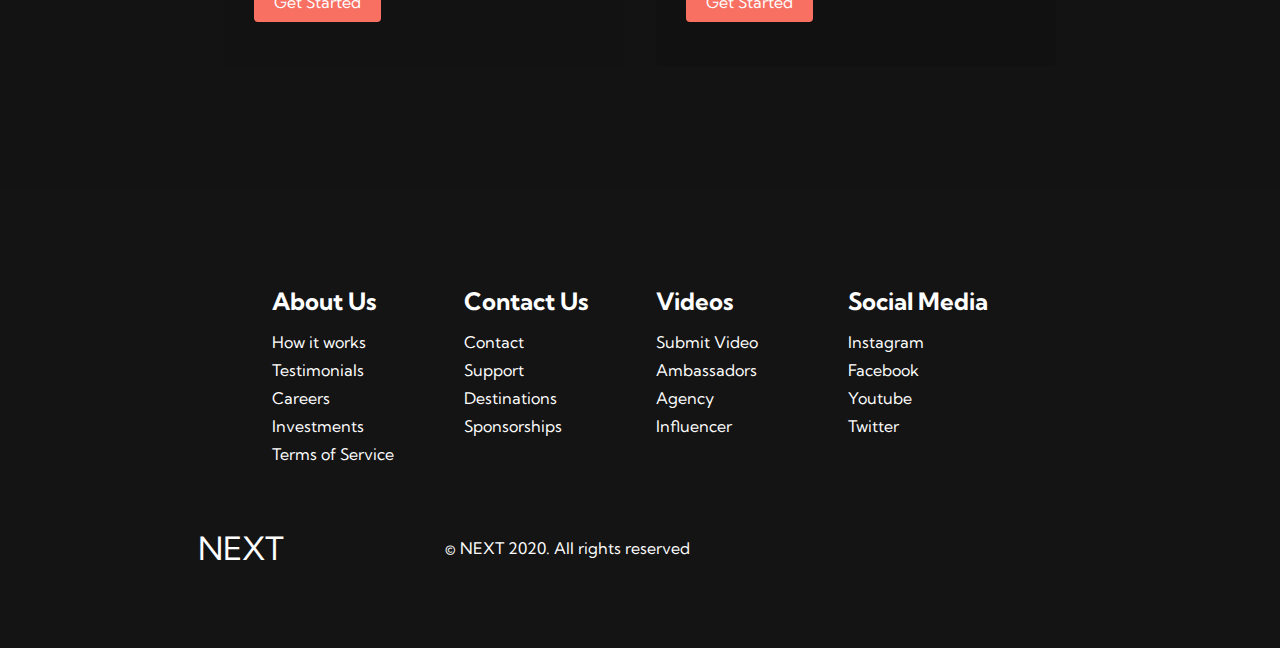
==== commit a993e06f: "edited site" ====
--- a/index.html
+++ b/index.html
@@ -47,9 +47,9 @@
     <div class="main">
       <div class="main__container">
         <div class="main__content">
-          <h1>NEXT GENERATION</h1>
-          <h2>TECHNOLOGY</h2>
-          <p>See what makes up different.</p>
+          <h1>HYDRO-ELECTRIC</h1>
+          <h2>ENERGY</h2>
+          <p>The world's first<span style="color: #0073CE"> blue </span>>energy</p>
           <button class="main__btn"><a href="#">Get Started</a></button>
         </div>
         <div class="main__img--container">
--- a/styles.css
+++ b/styles.css
@@ -226,7 +226,7 @@
 .main__content h1 {
   font-size: 4rem;
   background-color: #ff8177;
-  background-image: linear-gradient(to top, #ff0844 0%, #ffb199 100%);
+  background-image: linear-gradient(to top, #009BE3 0%, #0073CE 100%);
   background-size: 100%;
   -webkit-background-clip: text;
   -moz-background-clip: text;
@@ -238,7 +238,7 @@
   font-size: 4rem;
   margin-top: 10px;
   background-color: #ff8177;
-  background-image: linear-gradient(-20deg, #b721ff 0%, #21d4fd 100%);
+  background-image: linear-gradient(-20deg, #fccc06 0%, #FFE838 100%);
   background-size: 100%;
   -webkit-background-clip: text;
   -moz-background-clip: text;
@@ -254,7 +254,7 @@
 
 .main__btn {
   font-size: 1rem;
-  background-image: linear-gradient(to top, #f77062 0%, #fe5196 100%);
+  background-image: linear-gradient(to top, #009BE0 0%, #00D8AE 100%);
   padding: 14px 32px;
   border: none;
   border-radius: 4px;
@@ -280,7 +280,7 @@
   left: 0;
   width: 0;
   height: 100%;
-  background: #4837ff;
+  background: #0474CC;
   transition: all 0.35s;
   border-radius: 4px;
 }
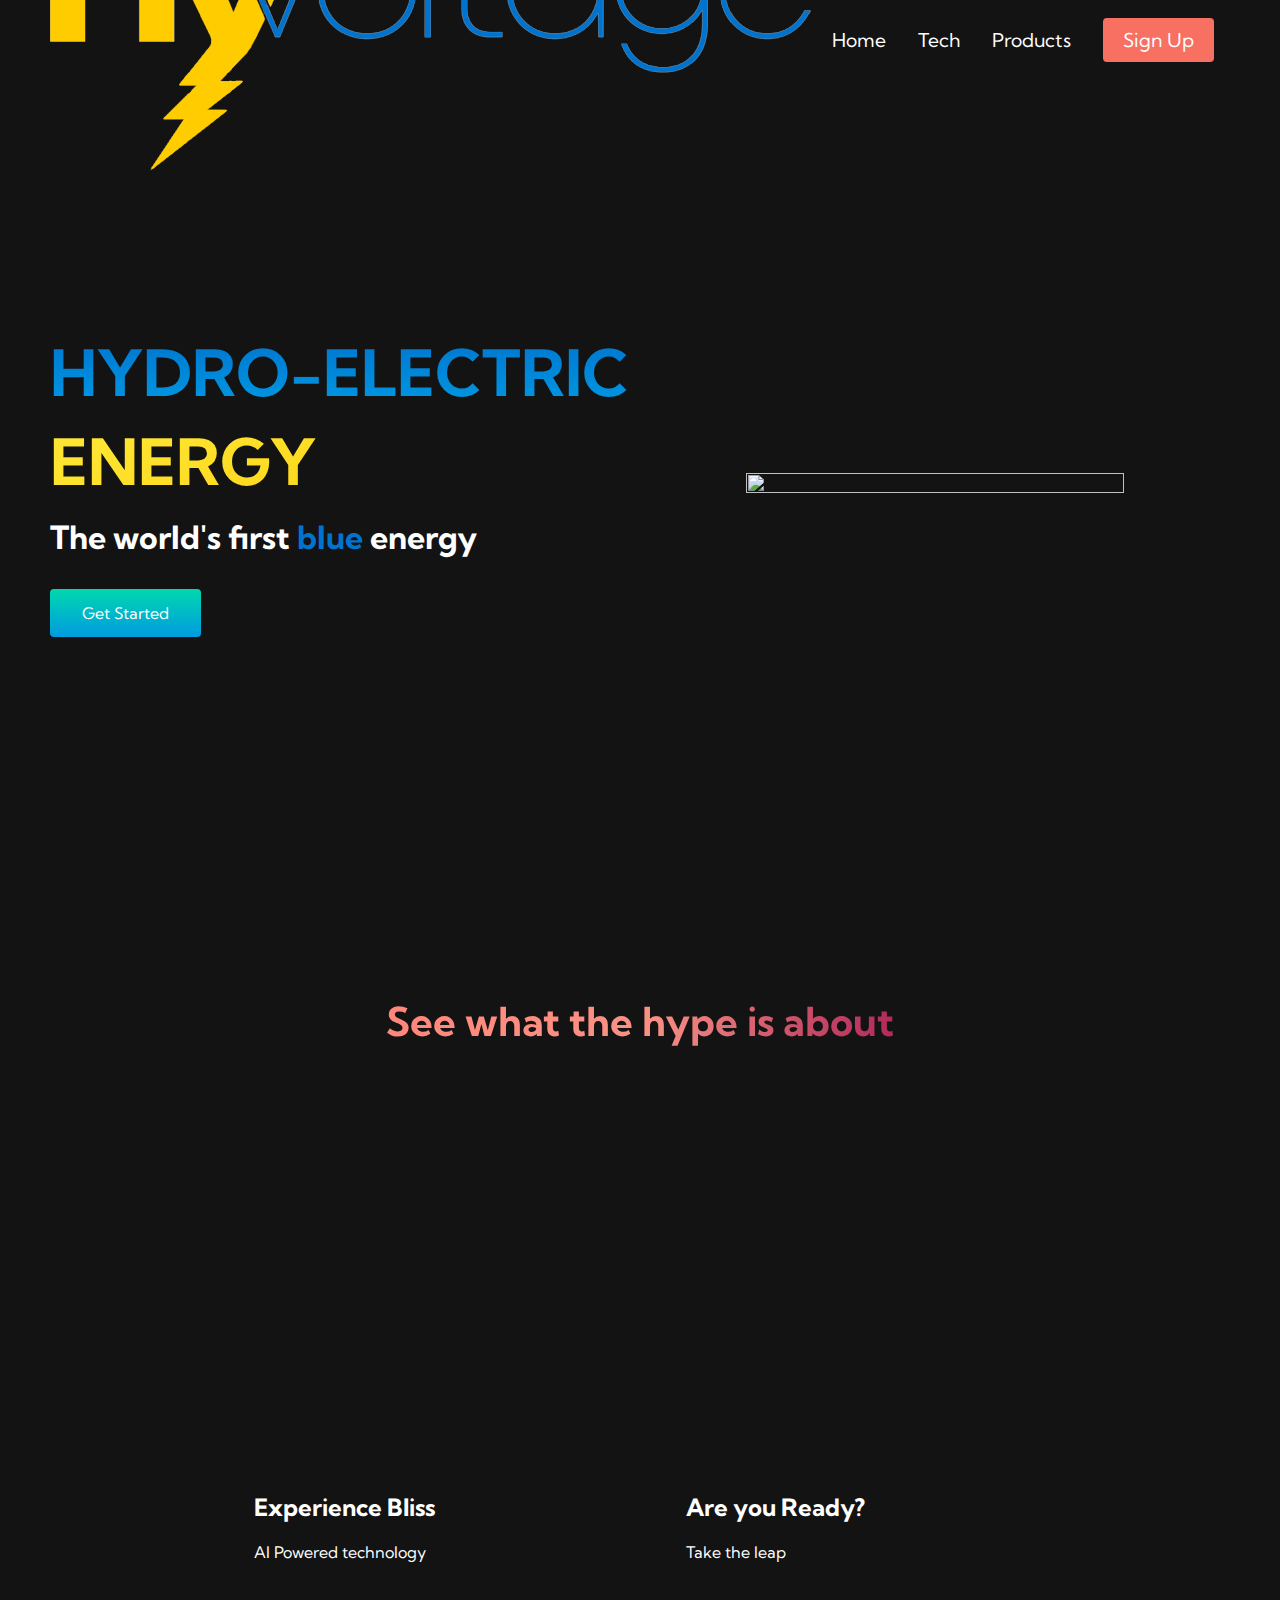
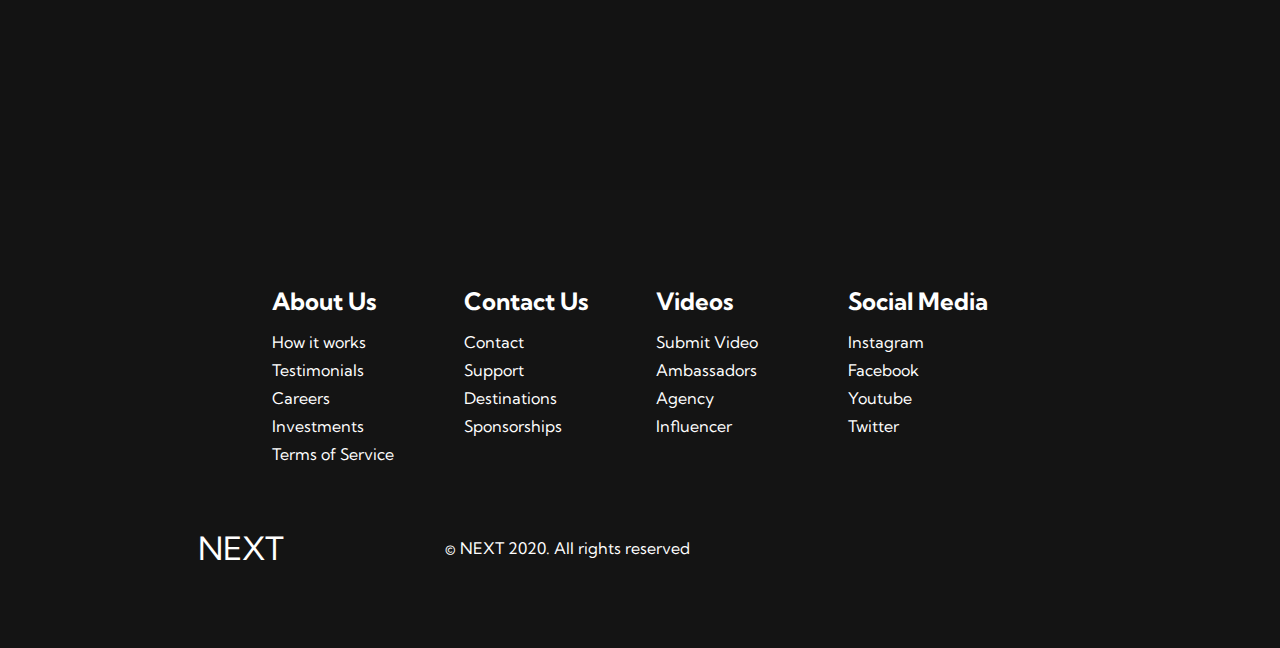
==== commit 20c17870: "edit site" ====
--- a/index.html
+++ b/index.html
@@ -23,7 +23,7 @@
     <!-- Navbar Section -->
     <nav class="navbar">
       <div class="navbar__container">
-        <a href="/" id="navbar__logo"><i class="fas fa-gem"></i>NEXT</a>
+        <a href="index.html" id="navbar__logo"><img src="images/navbarLOGO.png" class="img-navbar-logo"></i></a>
         <div class="navbar__toggle" id="mobile-menu">
           <span class="bar"></span> <span class="bar"></span>
           <span class="bar"></span>
@@ -49,7 +49,7 @@
         <div class="main__content">
           <h1>HYDRO-ELECTRIC</h1>
           <h2>ENERGY</h2>
-          <p>The world's first<span style="color: #0073CE"> blue </span>>energy</p>
+          <p>The world's first<span style="color: #0073CE"> blue </span>energy</p>
           <button class="main__btn"><a href="#">Get Started</a></button>
         </div>
         <div class="main__img--container">
@@ -65,12 +65,12 @@
         <div class="services__card">
           <h2>Experience Bliss</h2>
           <p>AI Powered technology</p>
-          <button>Get Started</button>
+          
         </div>
         <div class="services__card">
           <h2>Are you Ready?</h2>
           <p>Take the leap</p>
-          <button>Get Started</button>
+          
         </div>
       </div>
     </div>
--- a/styles.css
+++ b/styles.css
@@ -398,8 +398,8 @@
   border-radius: 4px;
   background-image: linear-gradient(
       to bottom,
-      rgba(0, 0, 0, 0) 0%,
-      rgba(17, 17, 17, 0.6) 100%
+      rgba(0, 0, 0, 0) 100%,
+      
     ),
     url('/images/pic3.jpg');
   background-size: cover;
@@ -414,8 +414,7 @@
 .services__card:nth-child(2) {
   background-image: linear-gradient(
       to bottom,
-      rgba(0, 0, 0, 0) 0%,
-      rgba(17, 17, 17, 0.9) 100%
+      rgba(0, 0, 0, 0) 100%,
     ),
     url('/images/pic4.jpg');
 }
@@ -432,28 +431,6 @@
   left: 30px;
 }
 
-.services__card button {
-  color: #fff;
-  padding: 10px 20px;
-  border: none;
-  outline: none;
-  border-radius: 4px;
-  background: #f77062;
-  position: absolute;
-  top: 440px;
-  left: 30px;
-  font-size: 1rem;
-}
-
-.services__card button:hover {
-  cursor: pointer;
-}
-
-.services__card:hover {
-  transform: scale(1.075);
-  transition: 0.2s ease-in;
-  cursor: pointer;
-}
 
 @media screen and (max-width: 960px) {
   .services {
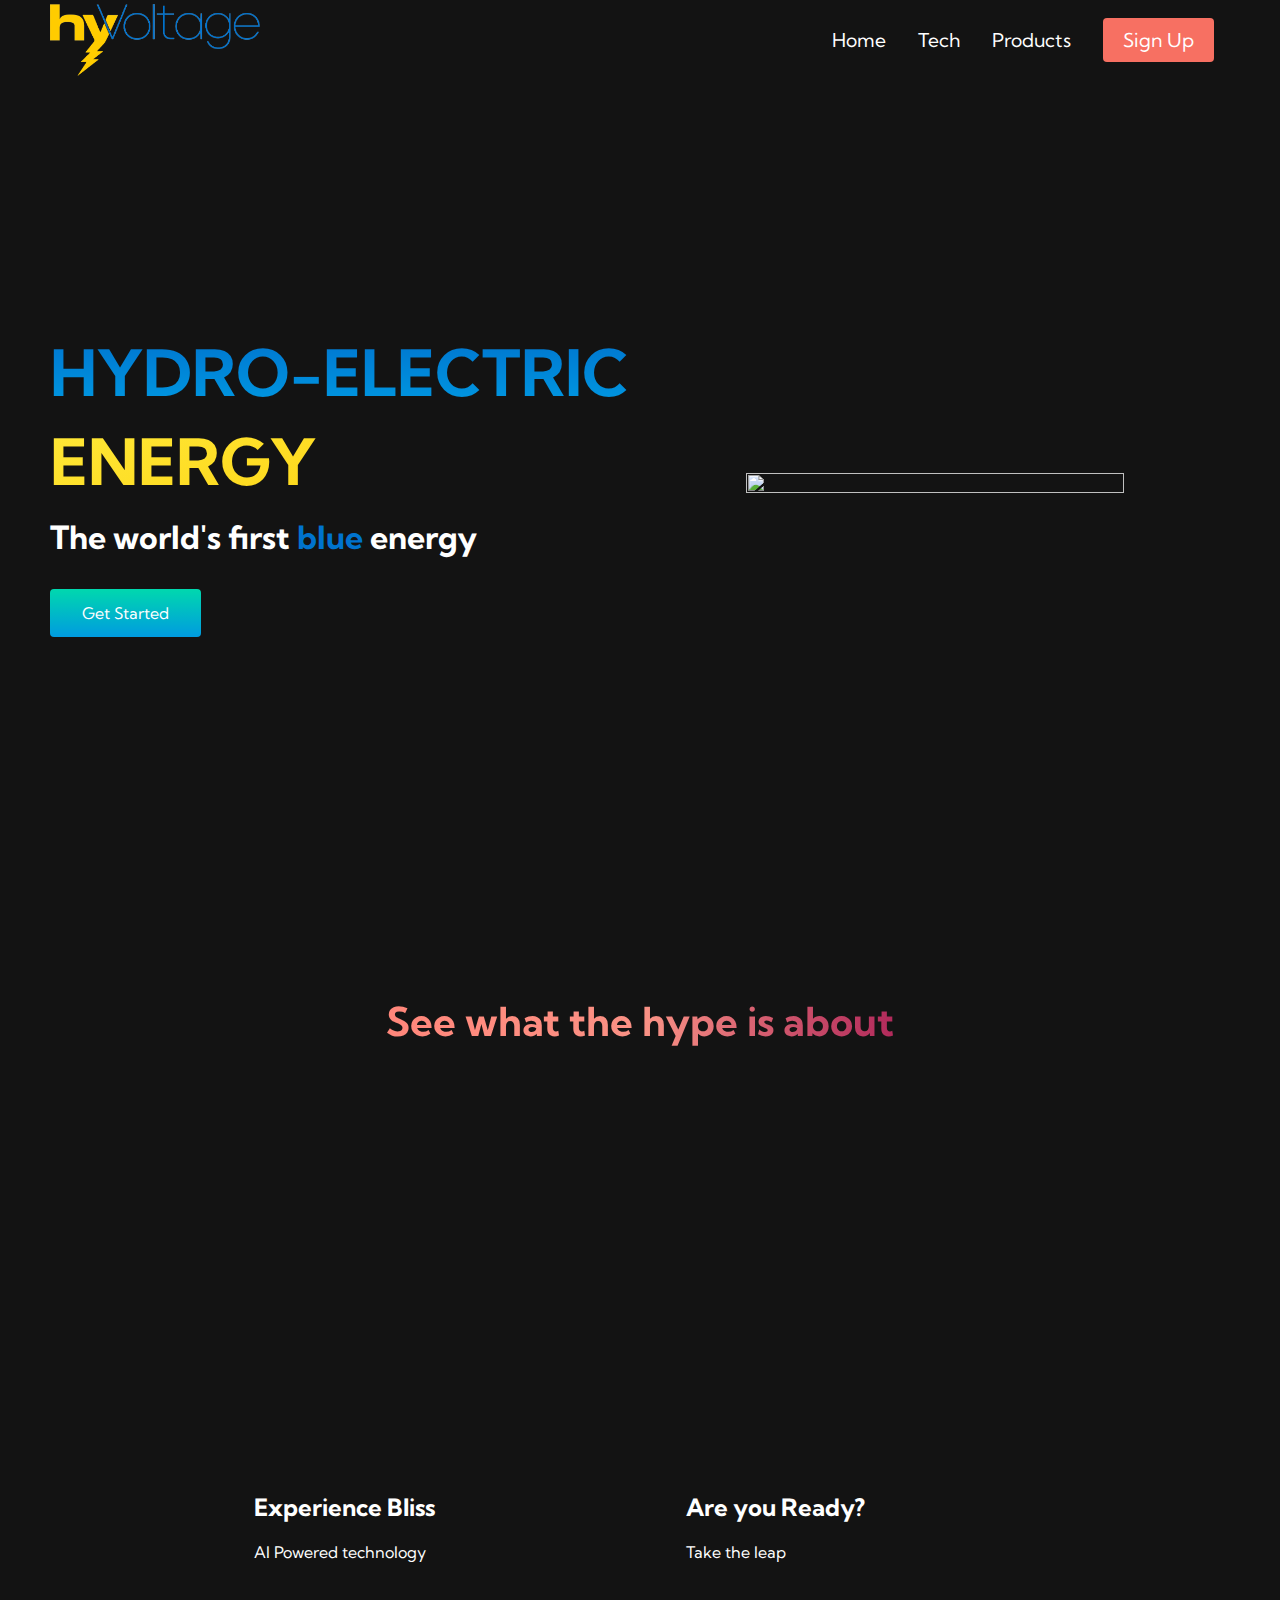
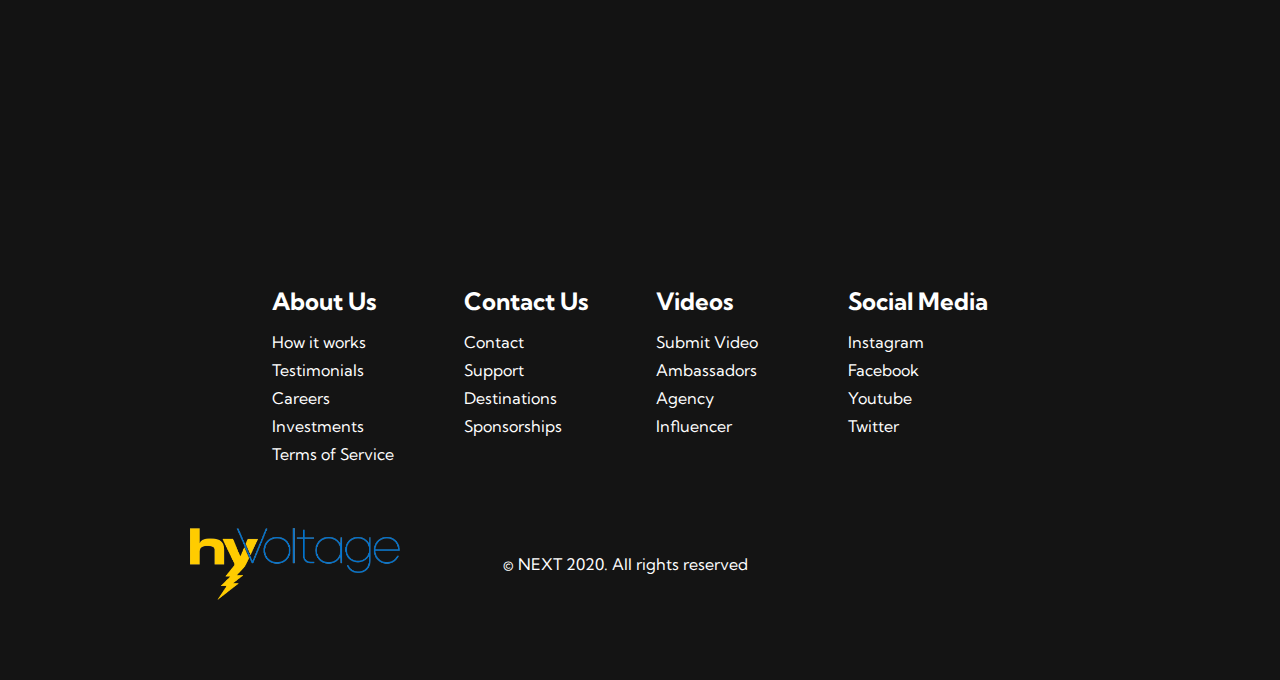
==== commit befde07f: "edit site" ====
--- a/index.html
+++ b/index.html
@@ -107,7 +107,7 @@
       <section class="social__media">
         <div class="social__media--wrap">
           <div class="footer__logo">
-            <a href="/" id="footer__logo"><i class="fas fa-gem"></i>NEXT</a>
+            <a href="index.html" id="navbar__logo"><img src="images/navbarLOGO.png" class="img-navbar-logo"></i></a>
           </div>
           <p class="website__rights">© NEXT 2020. All rights reserved</p>
           <div class="social__icons">
--- a/styles.css
+++ b/styles.css
@@ -45,6 +45,12 @@
   font-size: 2rem;
 }
 
+.img-navbar-logo{
+  height: auto;
+  width: auto;
+  max-height: 72px;
+  max-width: 250px; 
+}
 .fa-gem {
   margin-right: 0.5rem;
 }
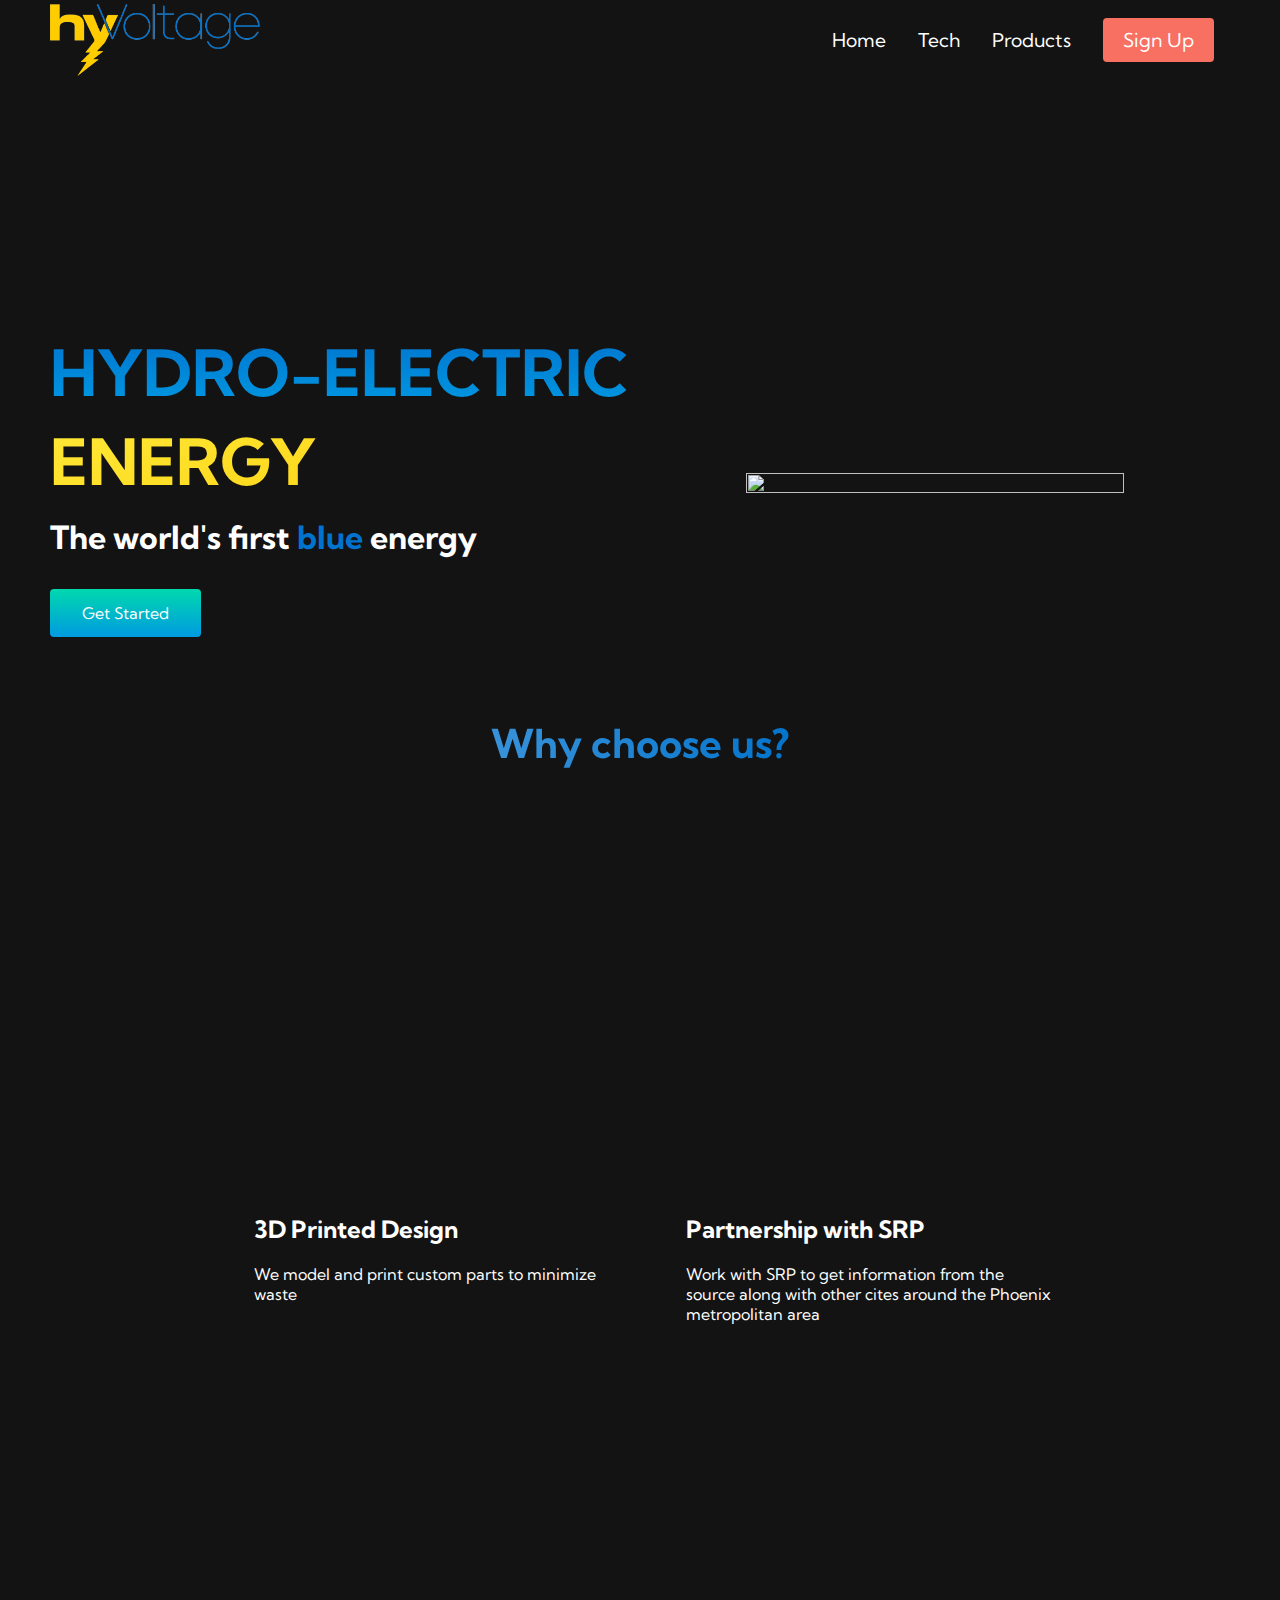
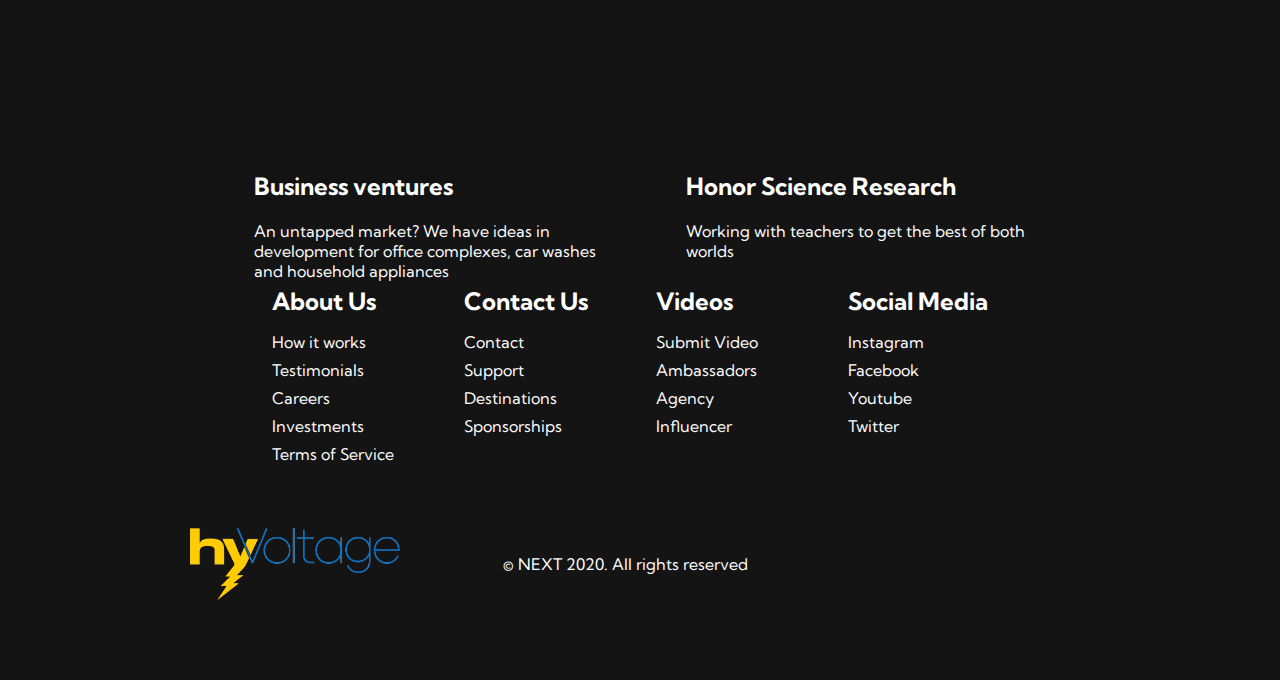
==== commit e440c0b4: "edit site" ====
--- a/index.html
+++ b/index.html
@@ -60,16 +60,26 @@
 
     <!-- Services Section -->
     <div class="services">
-      <h1>See what the hype is about</h1>
+      <h1>Why choose us?</h1>
       <div class="services__container">
         <div class="services__card">
-          <h2>Experience Bliss</h2>
-          <p>AI Powered technology</p>
+          <h2>3D Printed Design</h2>
+          <p>We model and print custom parts to minimize waste</p>
           
         </div>
         <div class="services__card">
-          <h2>Are you Ready?</h2>
-          <p>Take the leap</p>
+          <h2>Partnership with SRP</h2>
+          <p>Work with SRP to get information from the source along with other cites around the Phoenix metropolitan area</p>
+          
+        </div>
+        <div class="services__card">
+          <h2>Business ventures</h2>
+          <p>An untapped market? We have ideas in development for office complexes, car washes and household appliances</p>
+          
+        </div>
+        <div class="services__card">
+          <h2>Honor Science Research</h2>
+          <p>Working with teachers to get the best of both worlds</p>
           
         </div>
       </div>
--- a/styles.css
+++ b/styles.css
@@ -51,6 +51,7 @@
   max-height: 72px;
   max-width: 250px; 
 }
+
 .fa-gem {
   margin-right: 0.5rem;
 }
@@ -373,15 +374,7 @@
 
 .services h1 {
   background-color: #ff8177;
-  background-image: linear-gradient(
-    to right,
-    #ff8177 0%,
-    #ff867a 0%,
-    #ff8c7f 21%,
-    #f99185 52%,
-    #cf556c 78%,
-    #b12a5b 100%
-  );
+  background-image: linear-gradient( to right, #3892d9 0%, #0474cc 100% );
   background-size: 100%;
   -webkit-background-clip: text;
   -moz-background-clip: text;
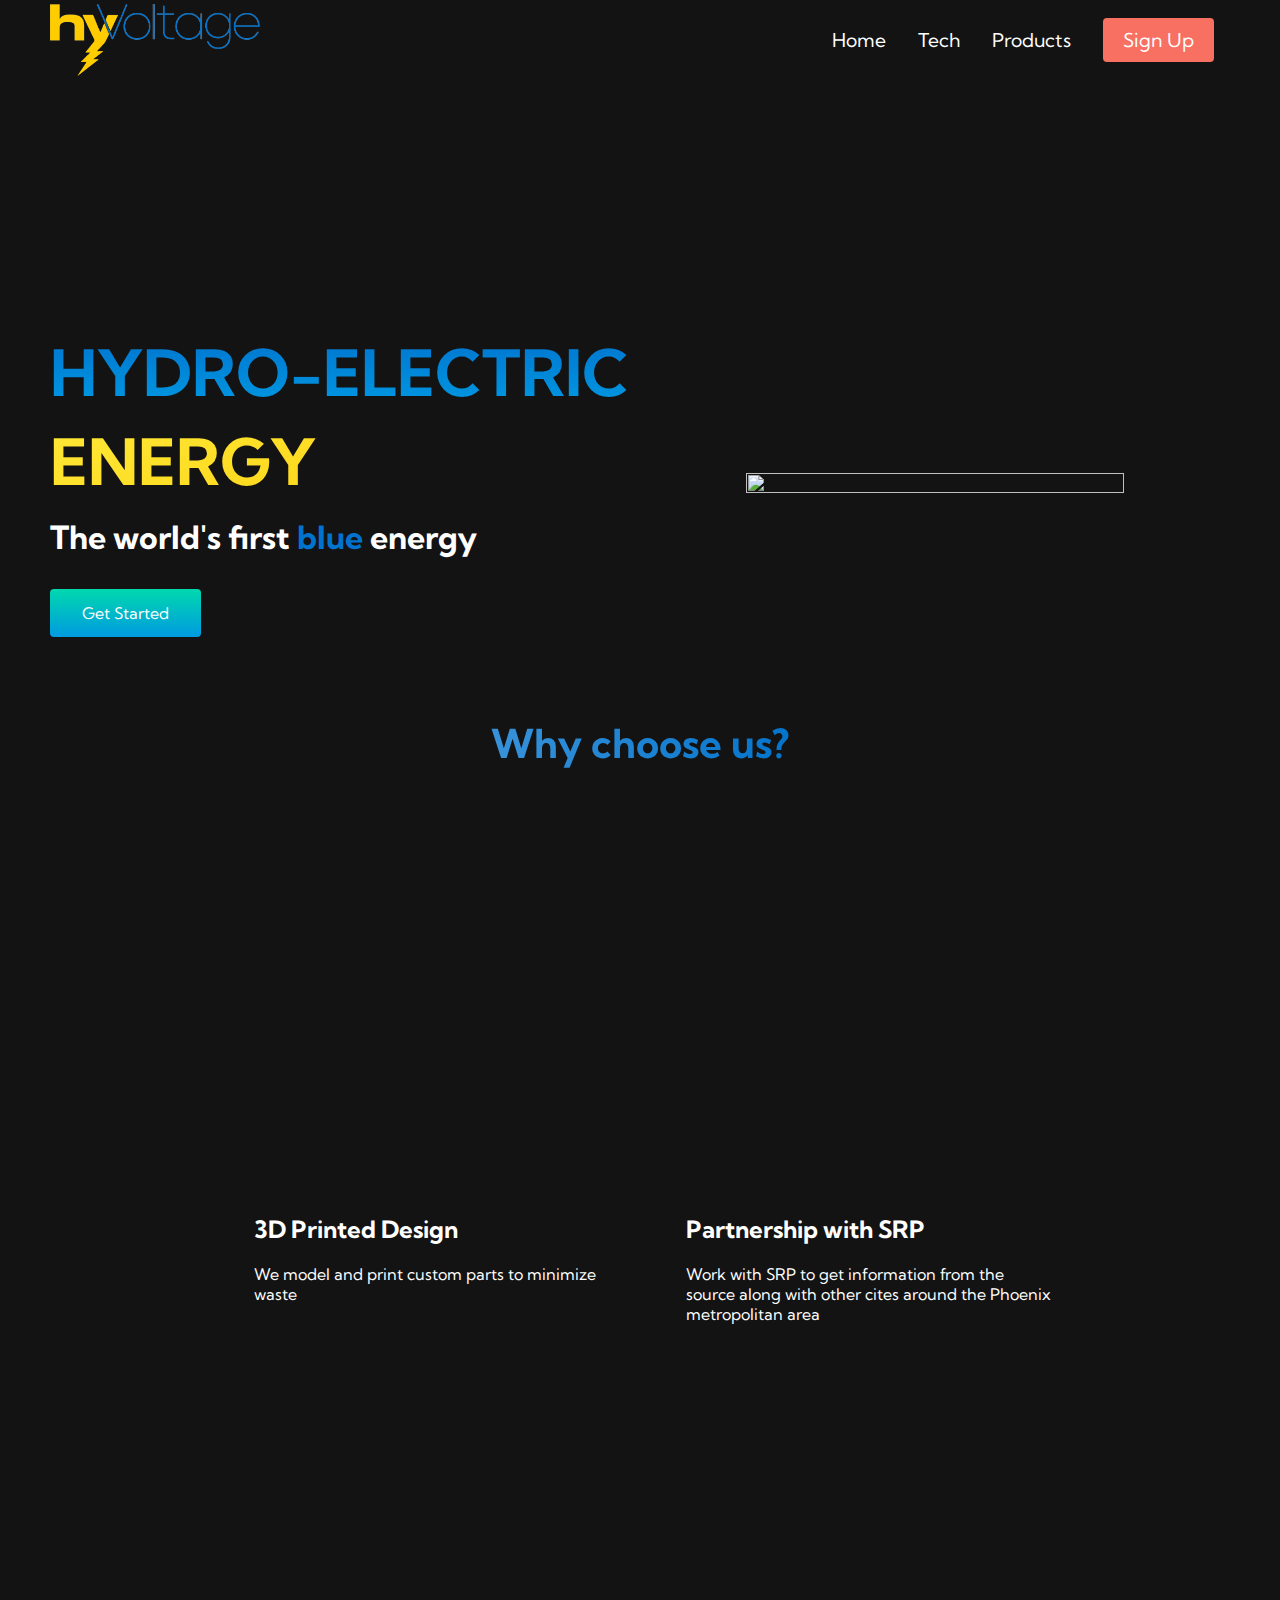
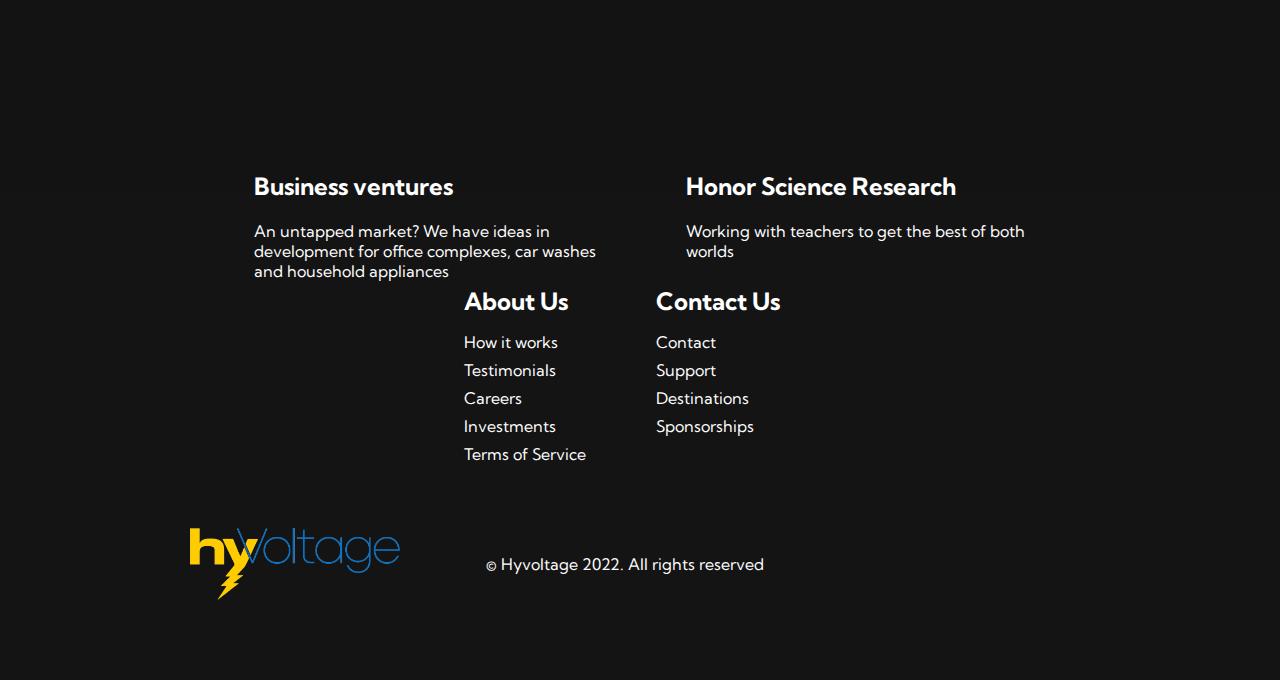
==== commit a76534db: "site changes" ====
--- a/index.html
+++ b/index.html
@@ -101,25 +101,14 @@
             <a href="/">Destinations</a> <a href="/">Sponsorships</a>
           </div>
         </div>
-        <div class="footer__link--wrapper">
-          <div class="footer__link--items">
-            <h2>Videos</h2>
-            <a href="/">Submit Video</a> <a href="/">Ambassadors</a>
-            <a href="/">Agency</a> <a href="/">Influencer</a>
-          </div>
-          <div class="footer__link--items">
-            <h2>Social Media</h2>
-            <a href="/">Instagram</a> <a href="/">Facebook</a>
-            <a href="/">Youtube</a> <a href="/">Twitter</a>
-          </div>
-        </div>
+        
       </div>
       <section class="social__media">
         <div class="social__media--wrap">
           <div class="footer__logo">
             <a href="index.html" id="navbar__logo"><img src="images/navbarLOGO.png" class="img-navbar-logo"></i></a>
           </div>
-          <p class="website__rights">© NEXT 2020. All rights reserved</p>
+          <p class="website__rights">© Hyvoltage 2022. All rights reserved</p>
           <div class="social__icons">
             <a
               class="social__icon--link"
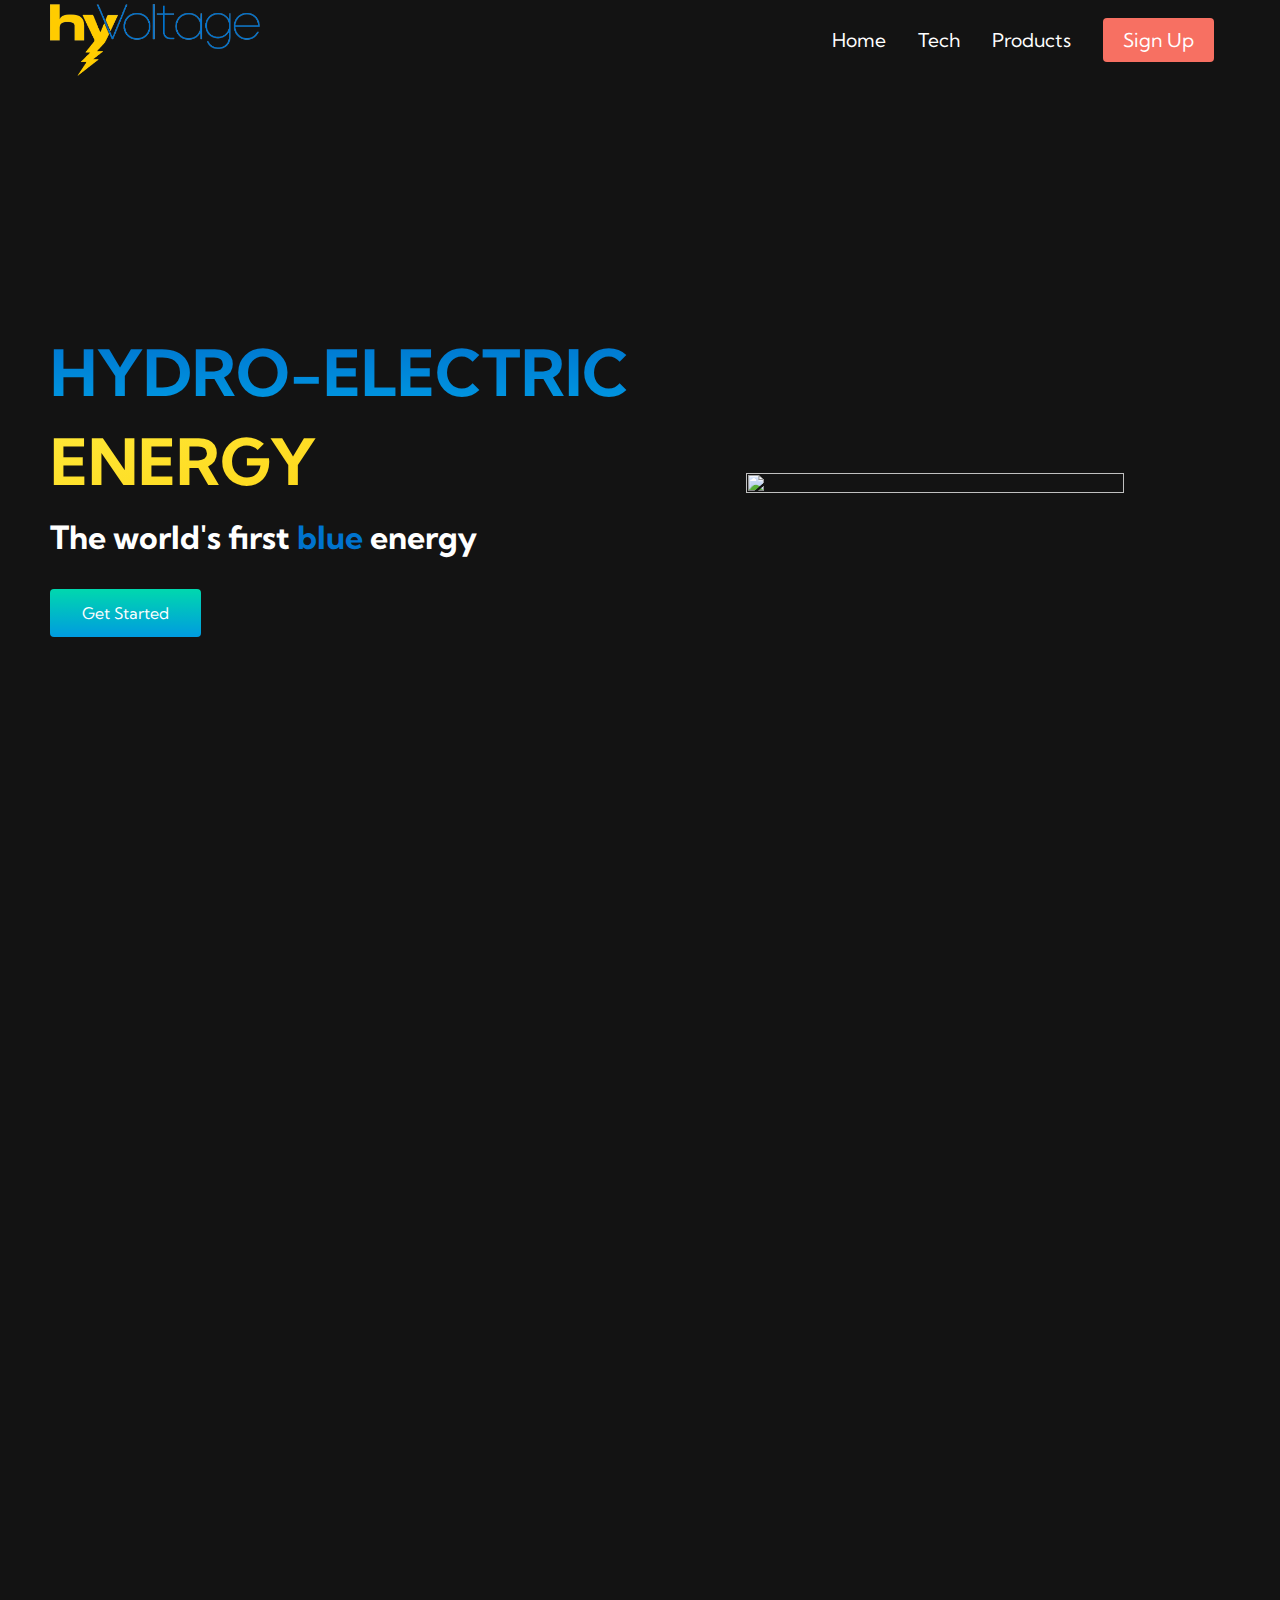
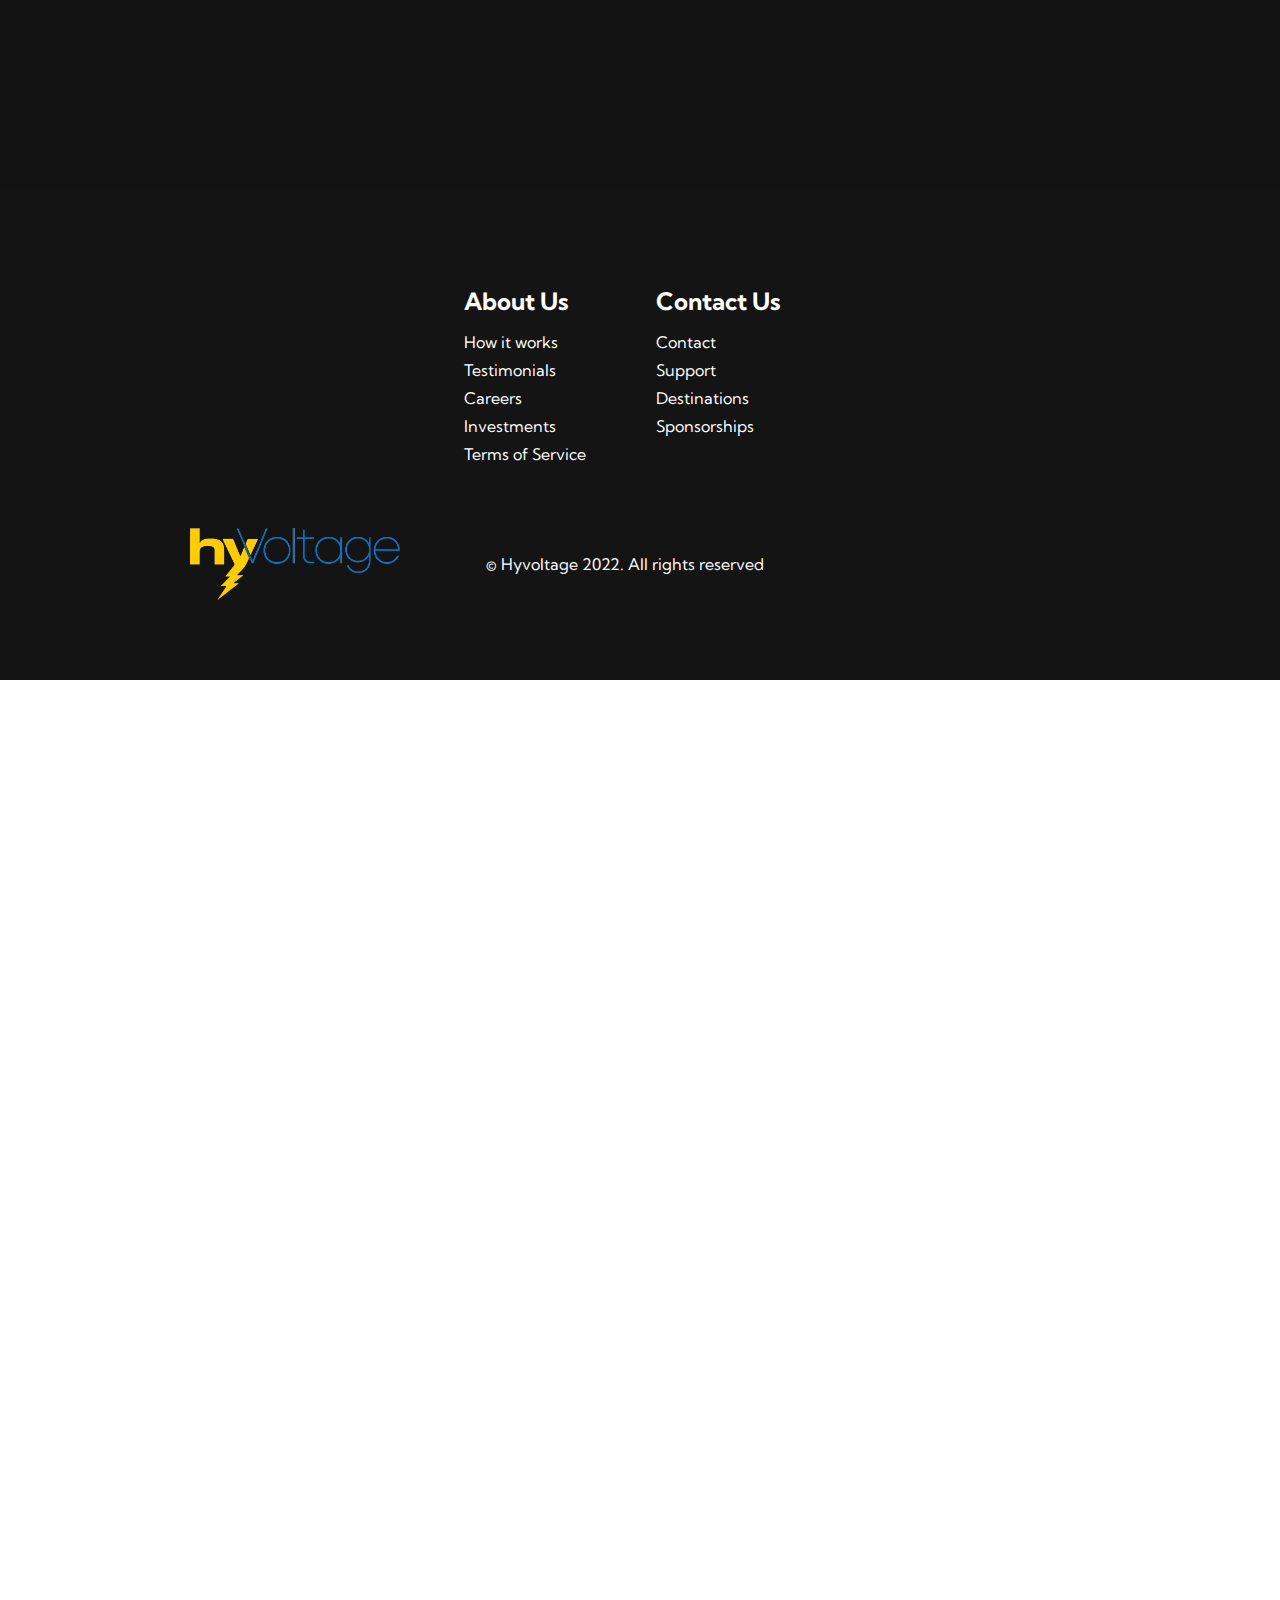
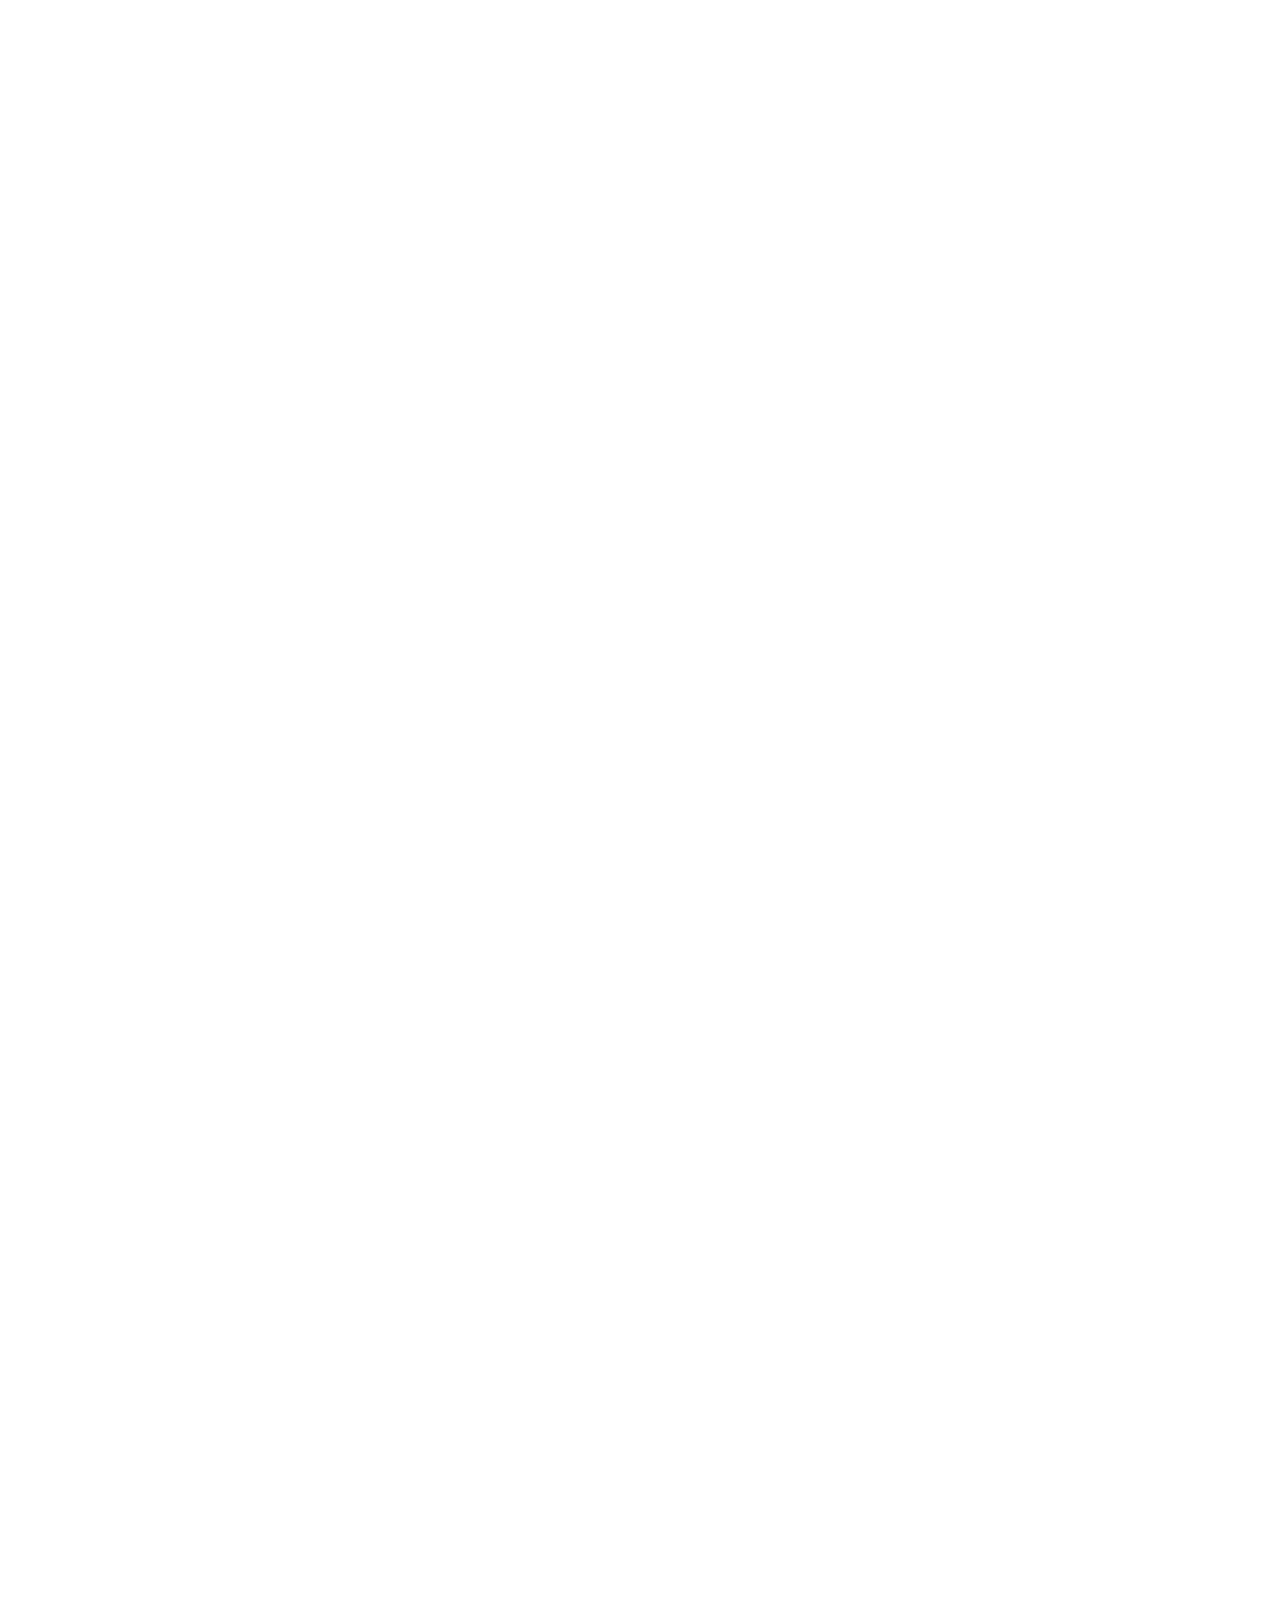
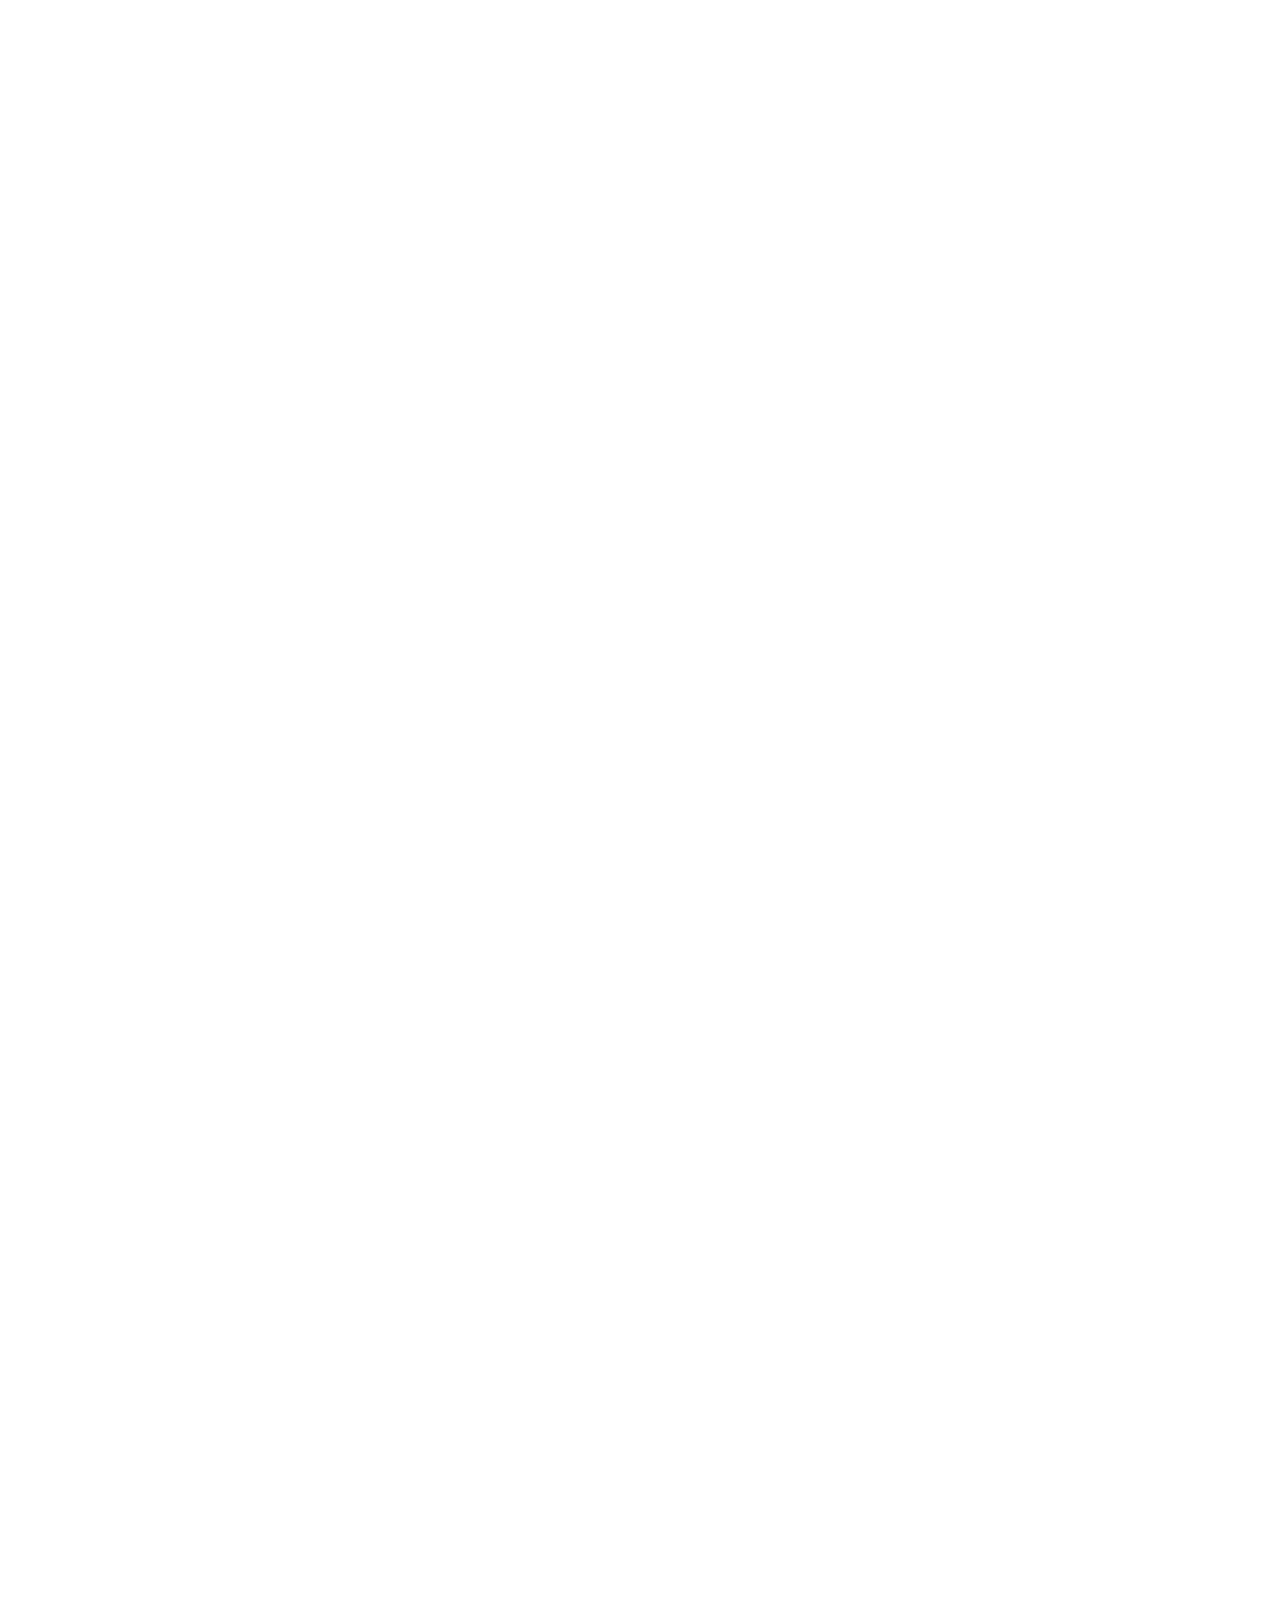
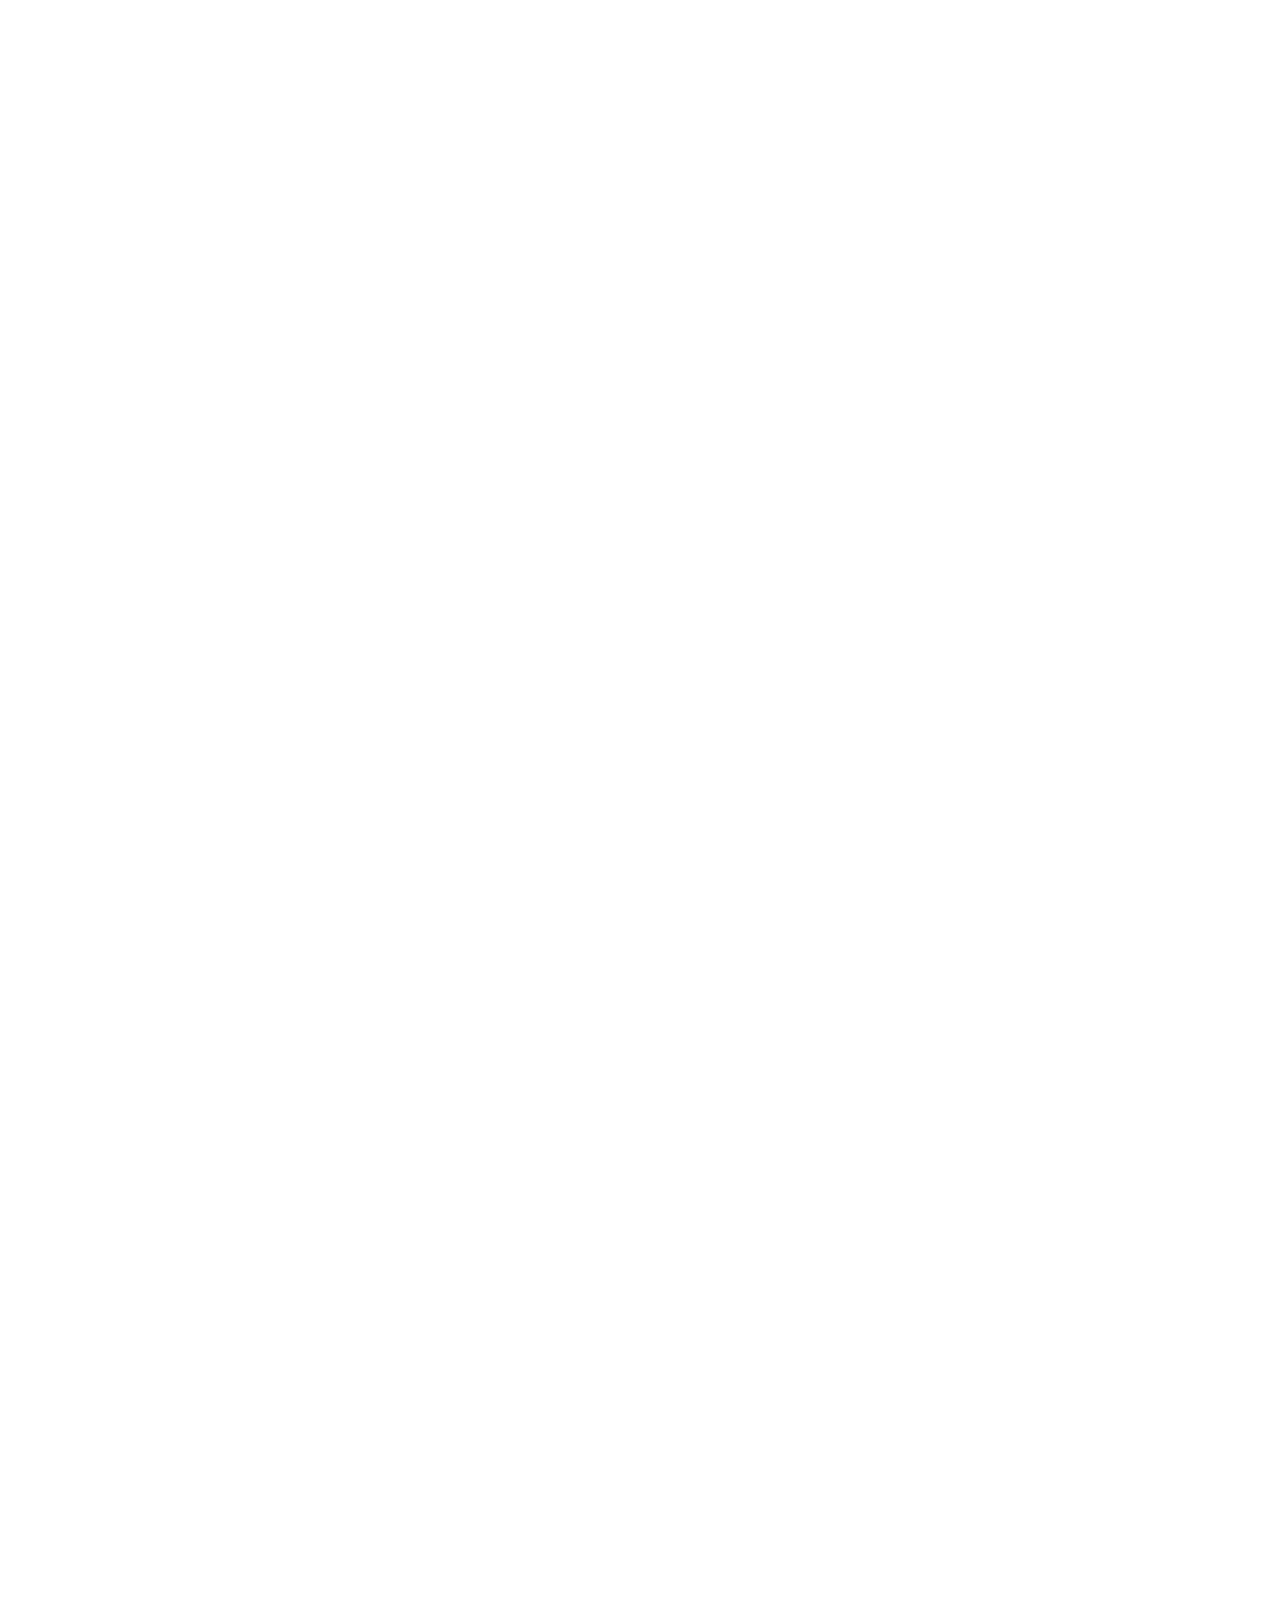
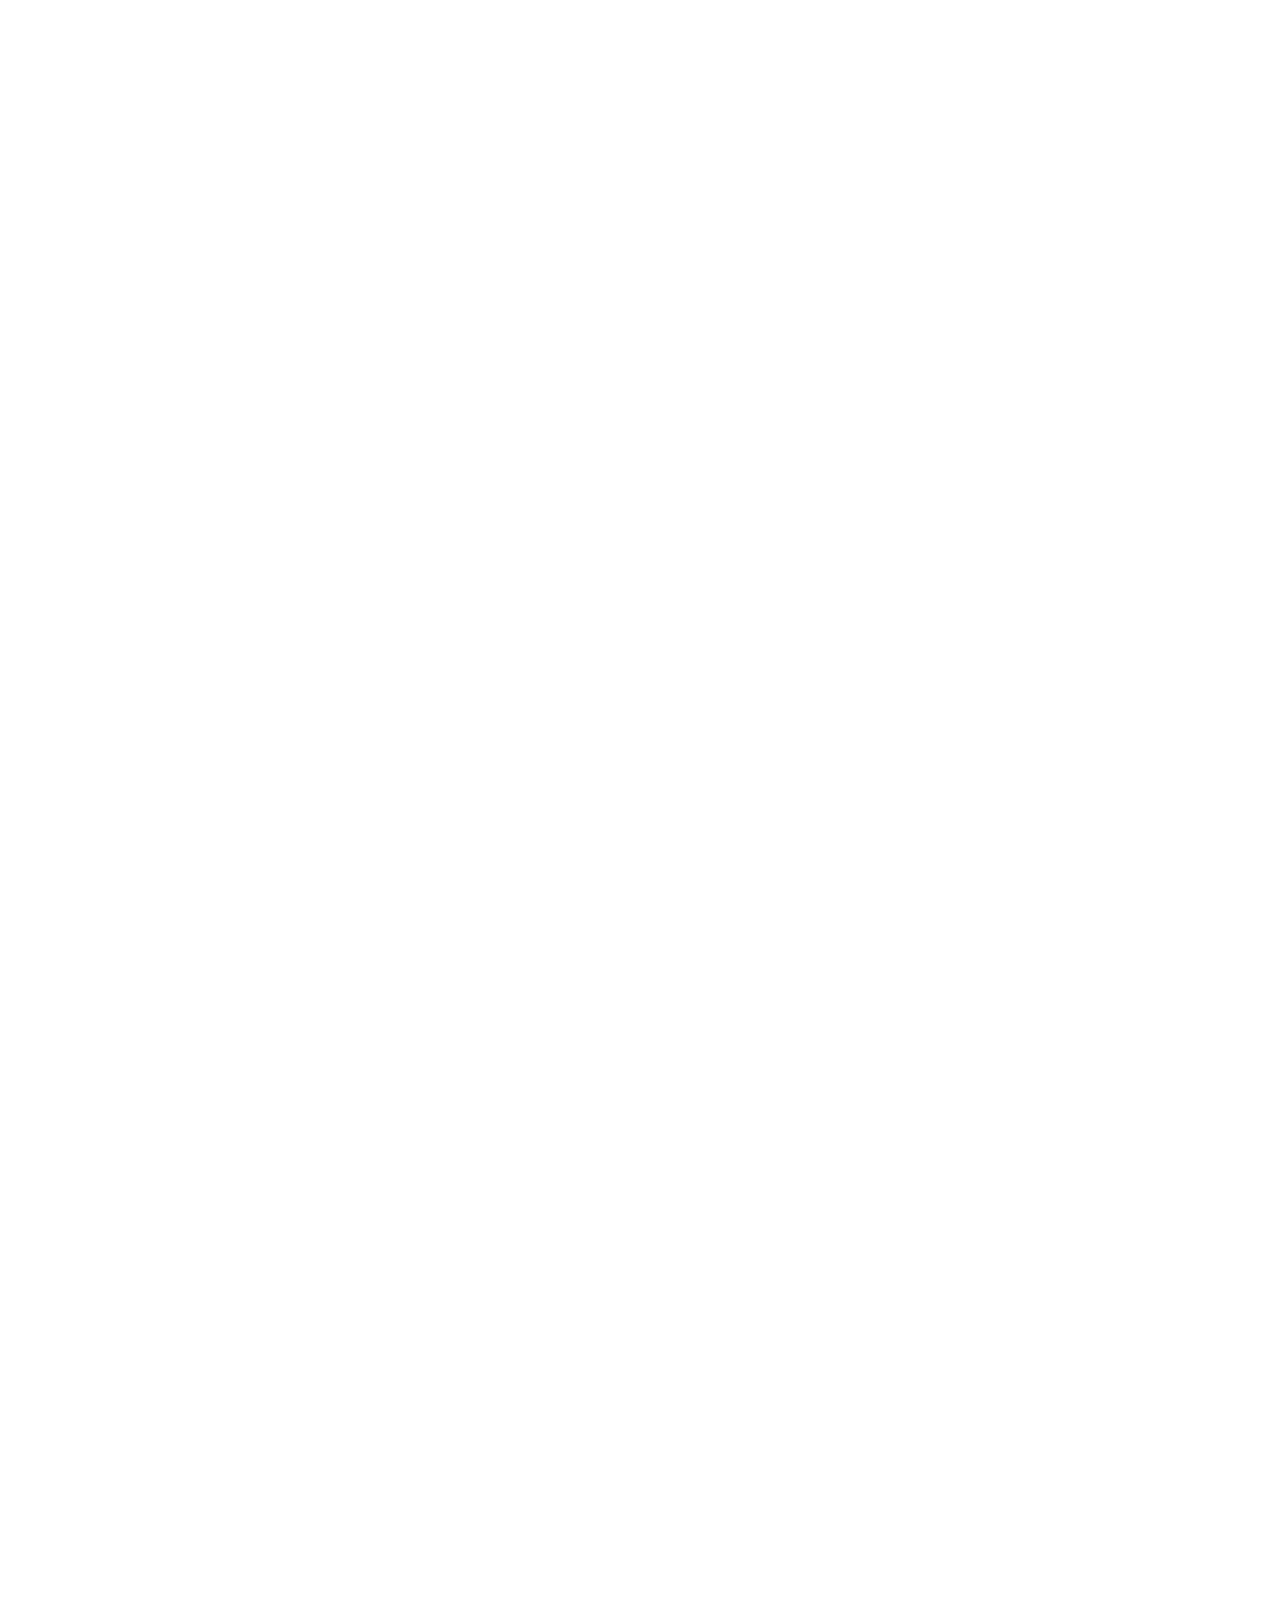
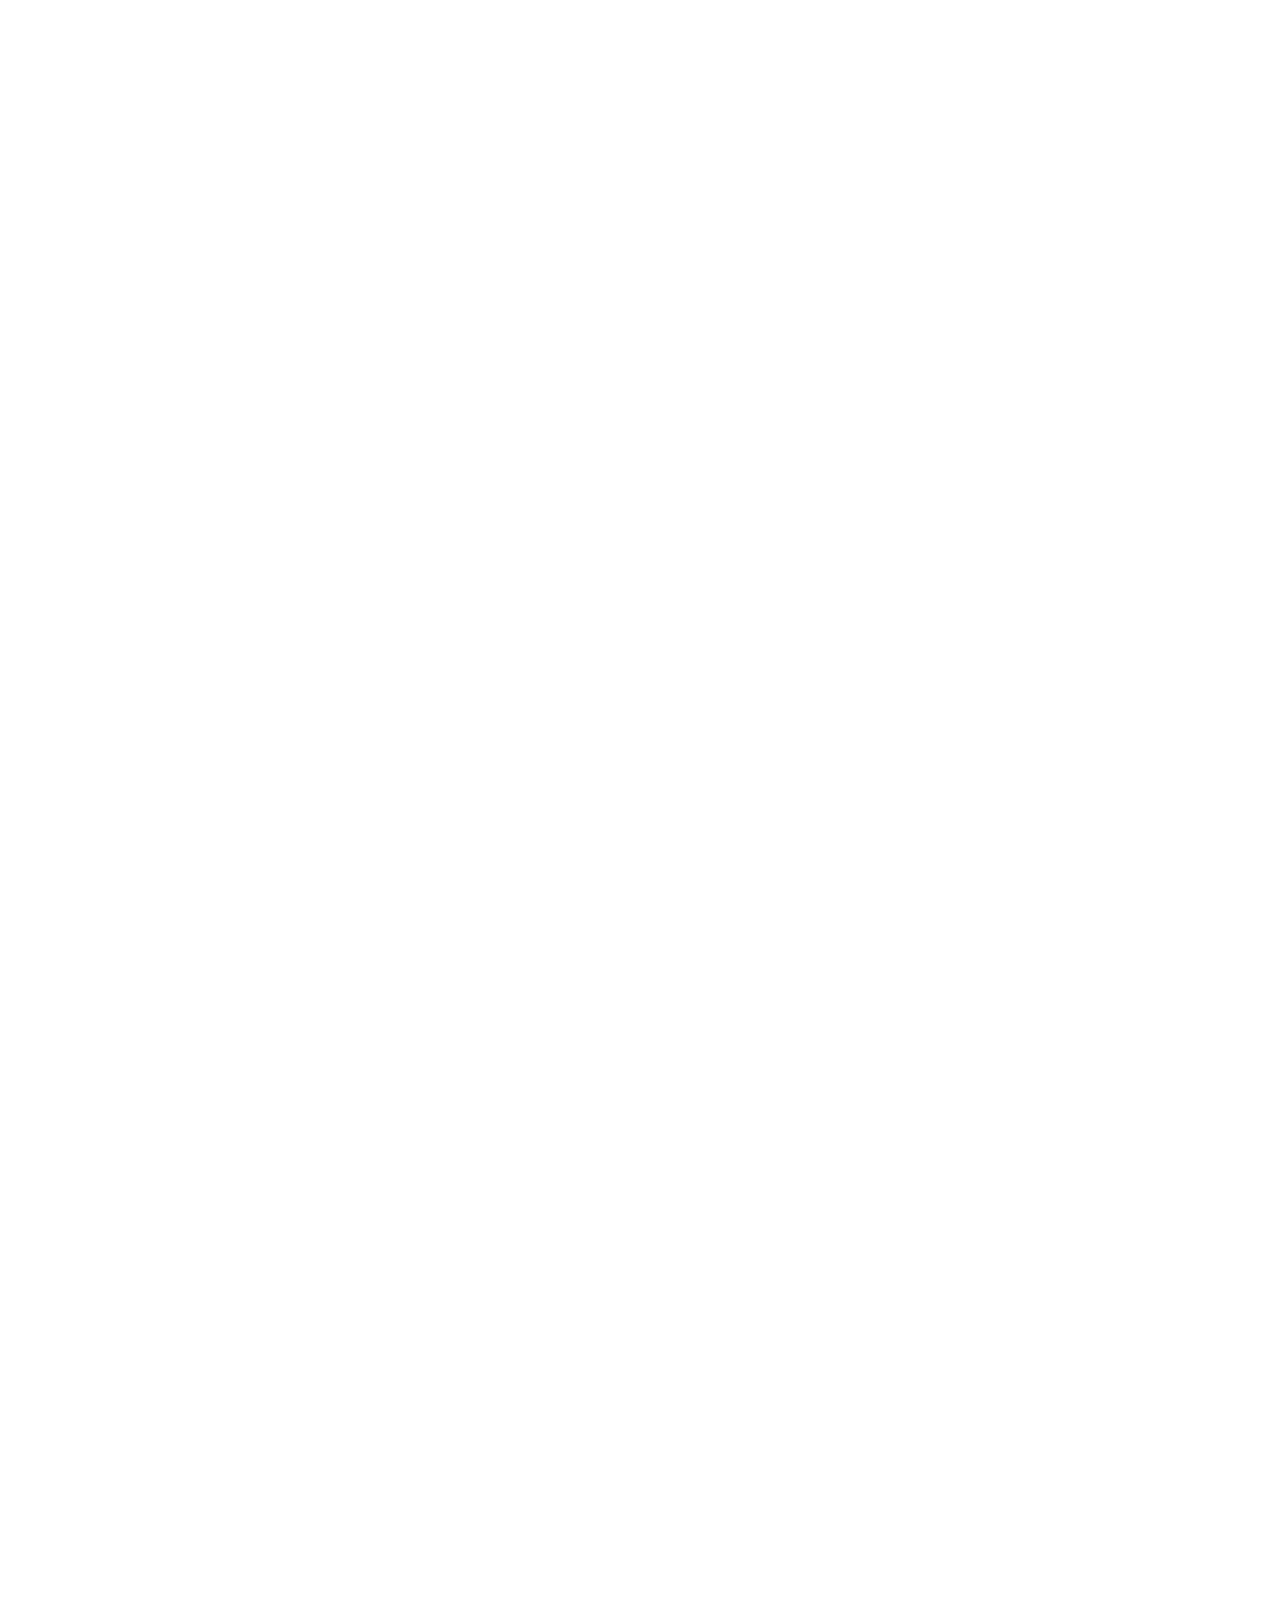
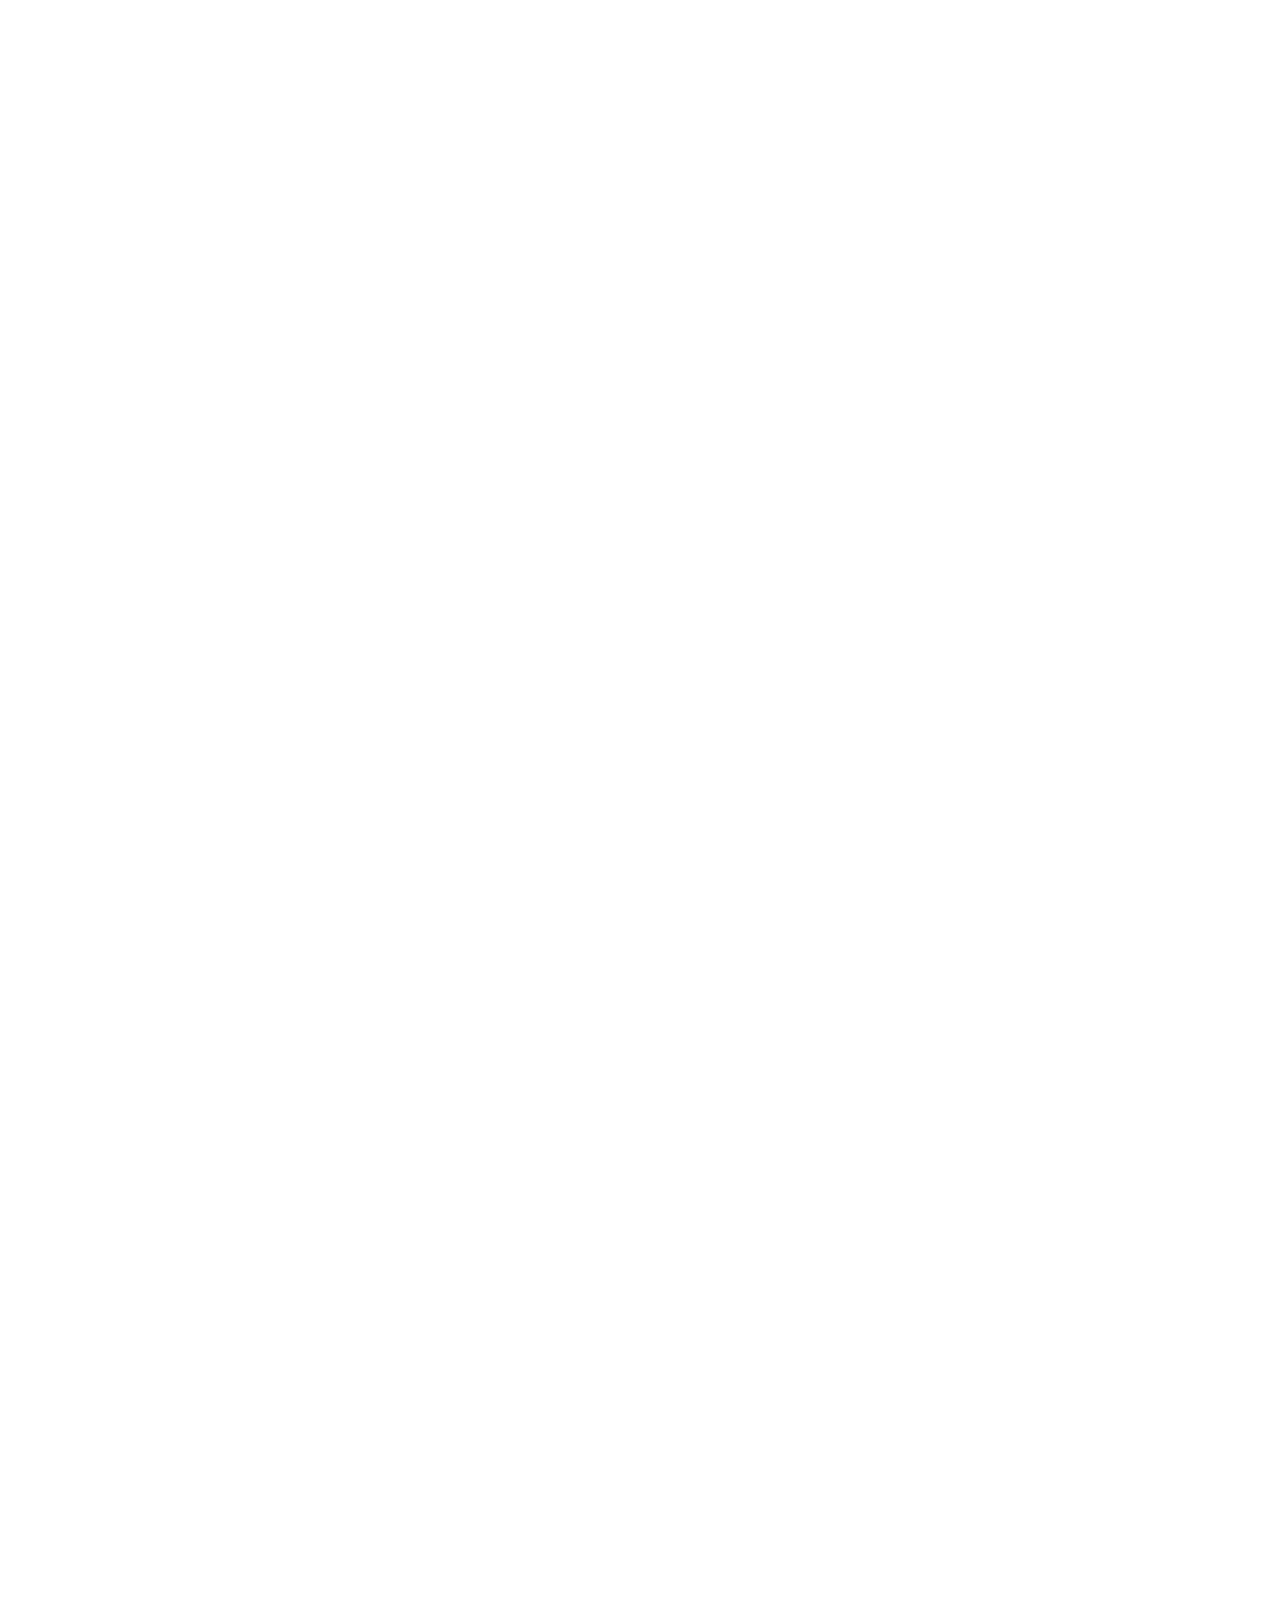
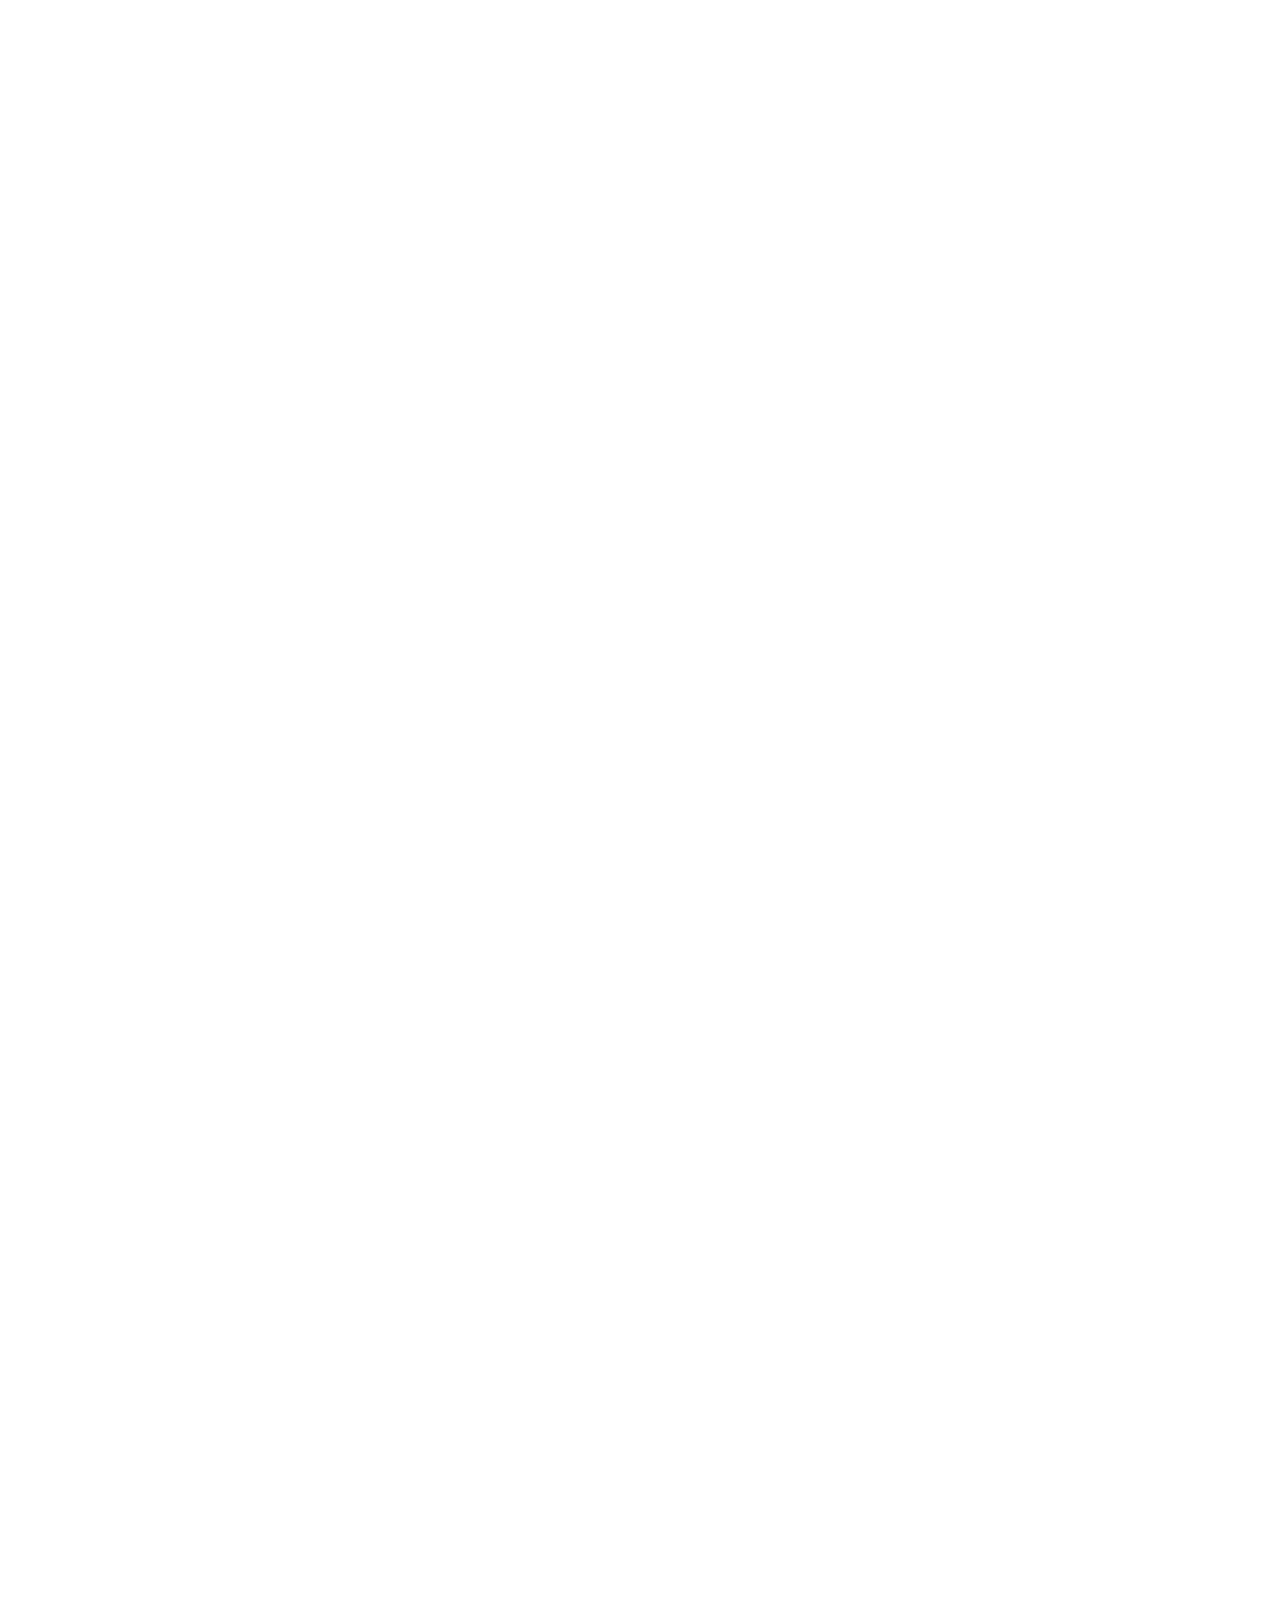
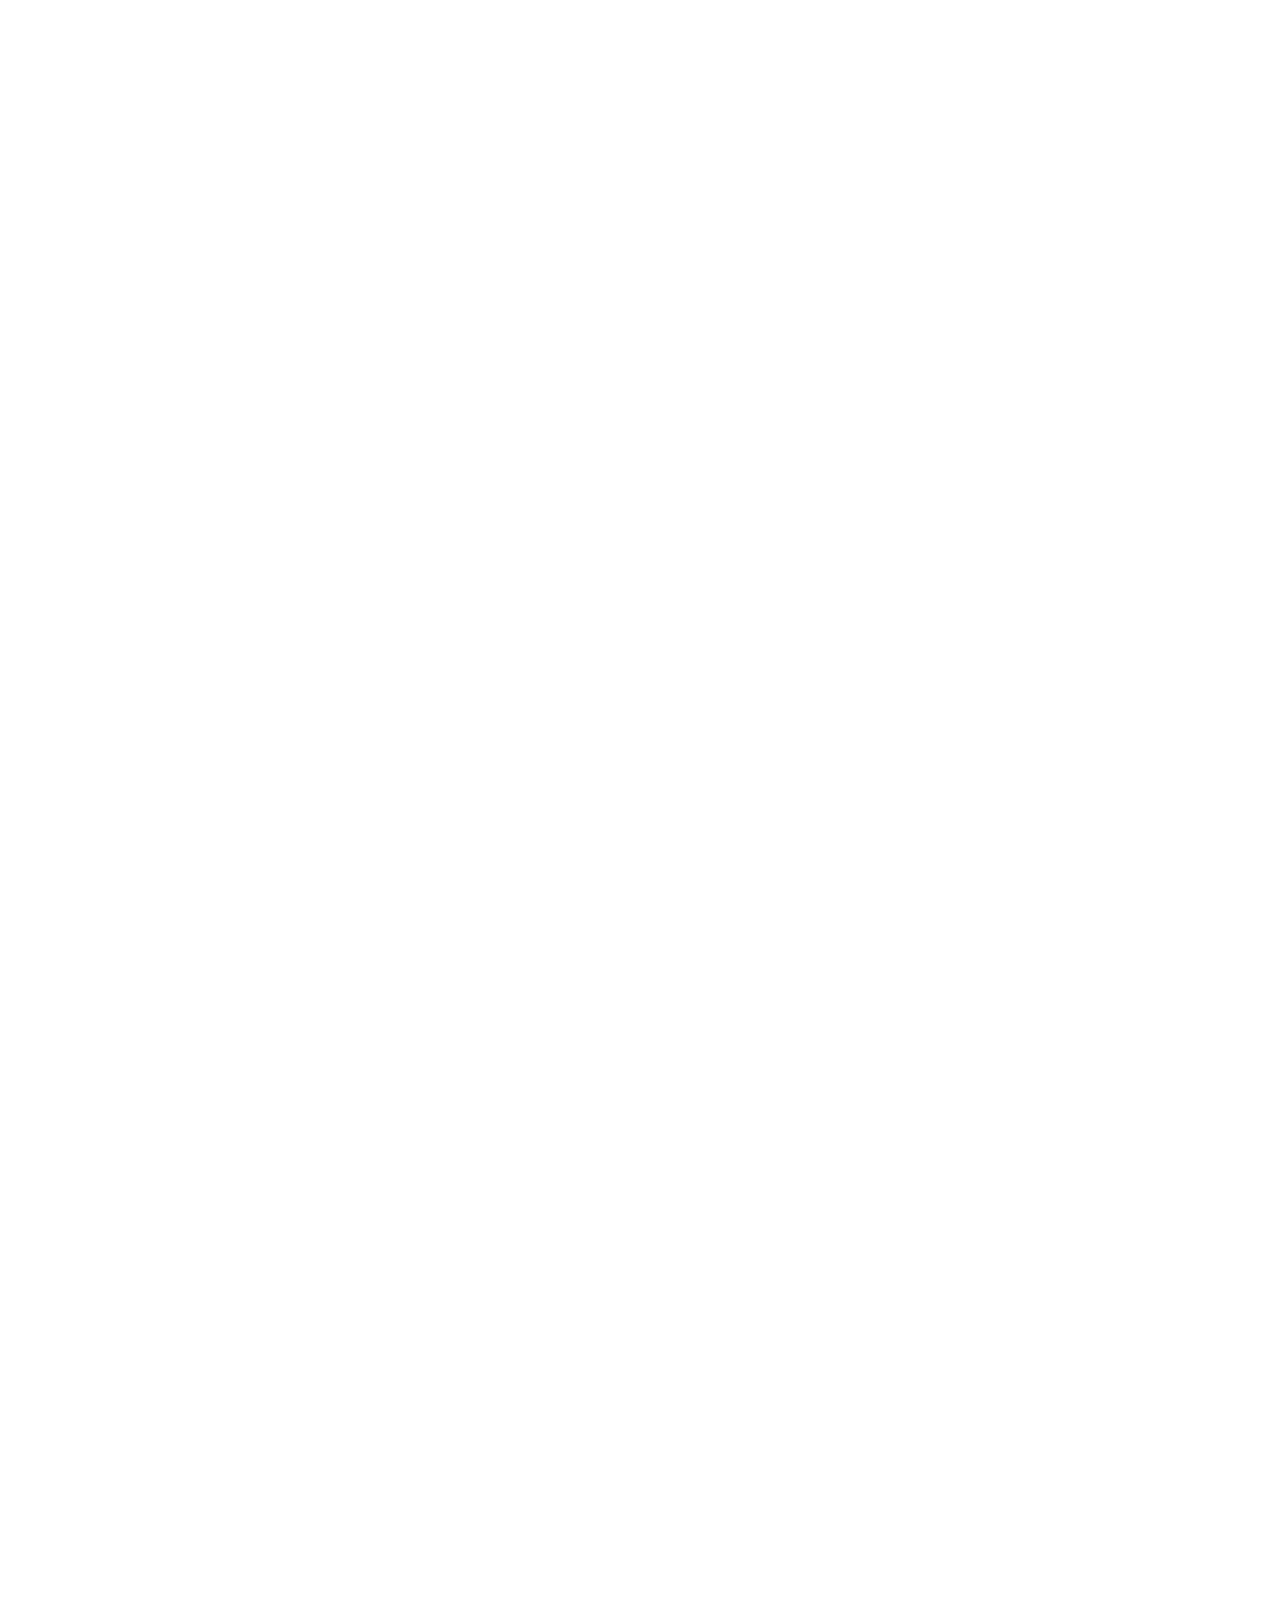
==== commit f0af3cdf: "Site updates" ====
--- a/index.html
+++ b/index.html
@@ -6,7 +6,7 @@
     -->
     <meta charset="UTF-8" />
     <meta name="viewport" content="width=device-width, initial-scale=1.0" />
-    <title>HTML CSS Website</title>
+    <title>Hyvoltage</title>
     <link rel="stylesheet" href="styles.css" />
     <link
       rel="stylesheet"
--- a/styles.css
+++ b/styles.css
@@ -392,8 +392,8 @@
 
 .services__card {
   margin: 1rem;
-  height: 525px;
-  width: 400px;
+  height: 525em;
+  width: 400em;
   border-radius: 4px;
   background-image: linear-gradient(
       to bottom,
